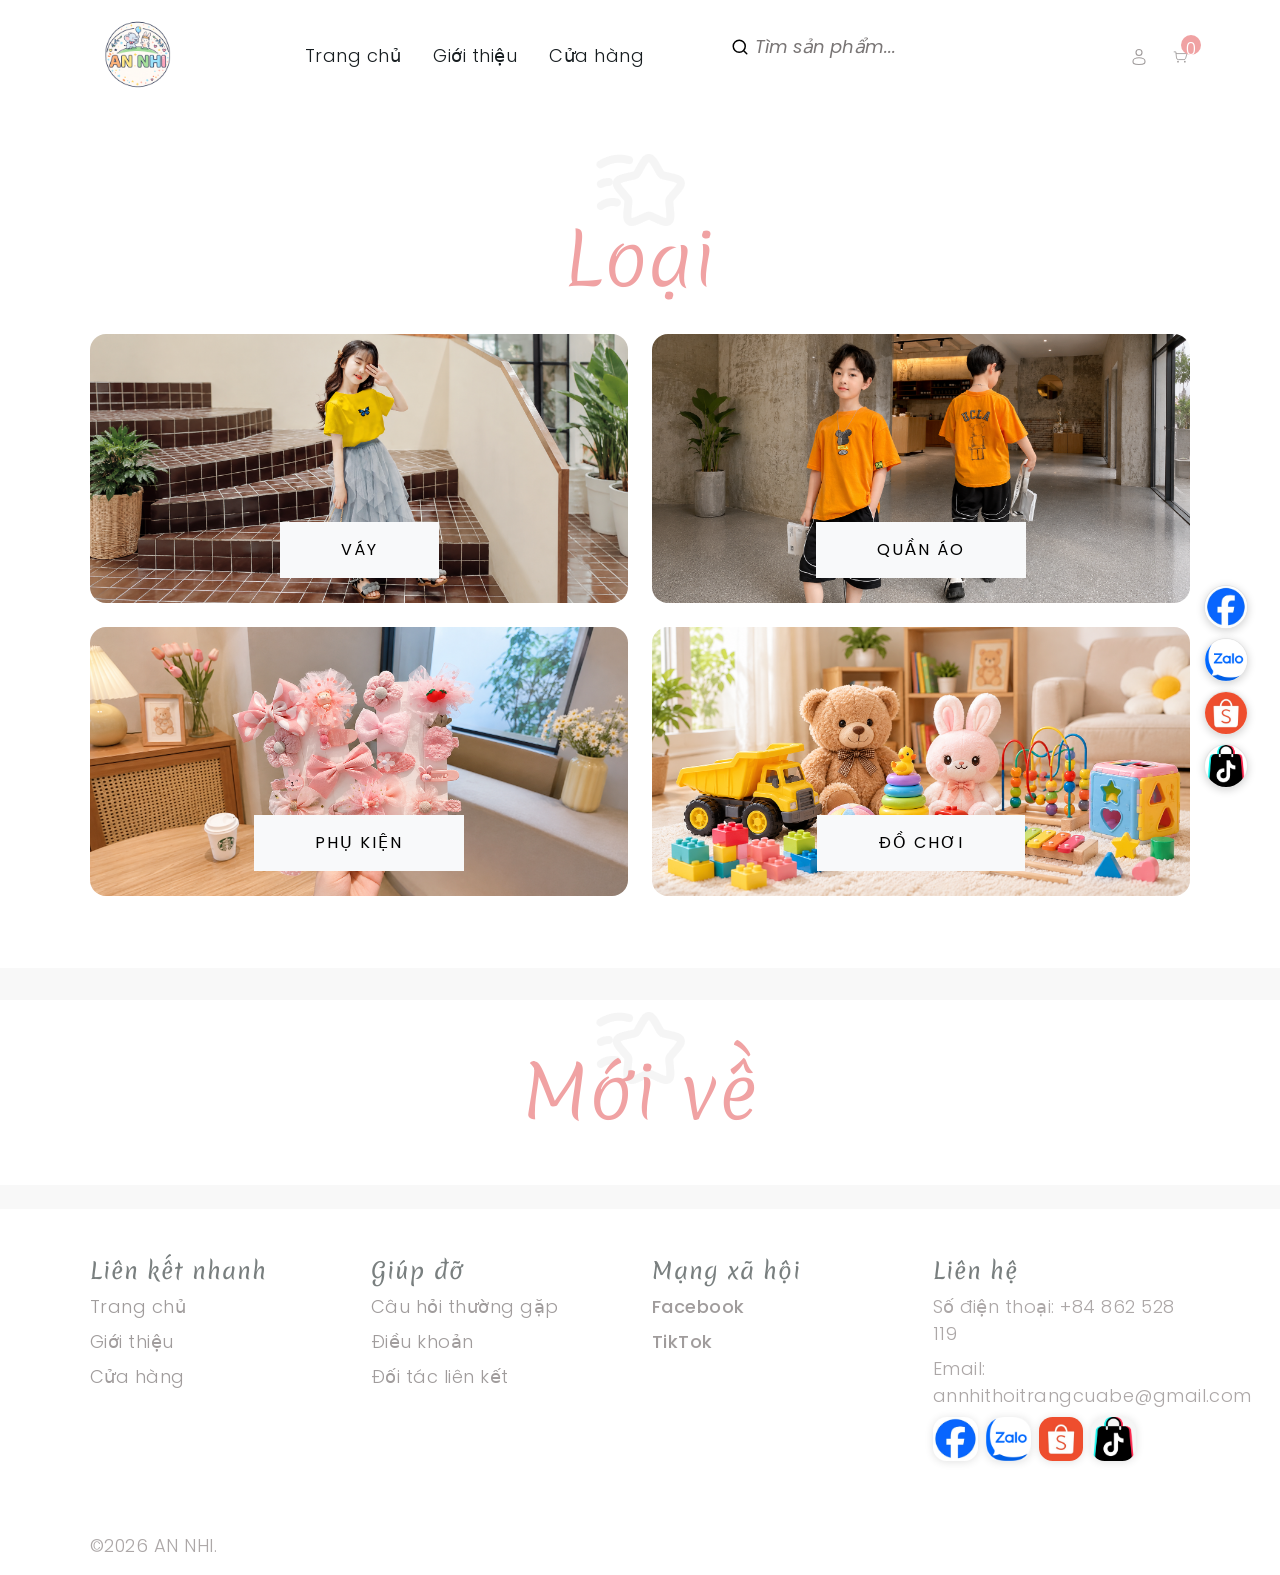
==== index.html @ ff6b6510 "Add files via upload" ====
<html class="js flexbox canvas canvastext webgl no-touch geolocation postmessage no-websqldatabase indexeddb hashchange history draganddrop websockets rgba hsla multiplebgs backgroundsize borderimage borderradius boxshadow textshadow opacity cssanimations csscolumns cssgradients cssreflections csstransforms csstransforms3d csstransitions fontface generatedcontent video audio localstorage sessionstorage webworkers no-applicationcache svg inlinesvg smil svgclippaths translated-ltr"><head>
    <title>An Nhi - Thời trang trẻ em</title>
    <link rel="icon" type="image/png" href="./images/logo.png">
    <link rel="shortcut icon" type="image/png" href="./images/logo.png">
    <meta charset="utf-8">
    <meta http-equiv="X-UA-Compatible" content="IE=edge">
    <meta name="viewport" content="width=device-width, initial-scale=1.0">
    <meta name="format-detection" content="telephone=no">
    <meta name="apple-mobile-web-app-capable" content="yes">
    <meta name="author" content="">
    <meta name="keywords" content="ecommerce, kids, store">
    <meta name="description" content="Bootstrap 5 Kids Store Ecommerce HTML CSS Template">
    <link rel="stylesheet" type="text/css" href="./styles/bootstrap.min.css">
    <link rel="stylesheet" type="text/css" href="./styles/vendor.css">
    <link rel="stylesheet" type="text/css" href="./styles/style.css?v=20260802-17">
    <link rel="stylesheet" href="./styles/swiper-bundle.min.css">
    <link rel="preconnect" href="https://fonts.googleapis.com">
    <link rel="preconnect" href="https://fonts.gstatic.com" crossorigin="">
    <link href="https://fonts.googleapis.com/css2?family=Poppins:wght@300;400;600;700&display=swap&subset=vietnamese" rel="stylesheet">
    <!-- script
    ================================================== -->
    <script src="./scripts/modernizr.js"></script>
    <script defer src="./scripts/google-sheets-config.js?v=20260802-21"></script>
    <script defer src="./scripts/store-data.js?v=20260802-21"></script>
  </head>
  <body data-bs-spy="scroll" data-bs-target="#navbar" data-bs-root-margin="0px 0px -40%" data-bs-smooth-scroll="true" tabindex="0">
    <svg xmlns="http://www.w3.org/2000/svg" style="display: none;">
      <symbol xmlns="http://www.w3.org/2000/svg" id="navbar-icon" viewBox="0 0 16 16">
        <path d="M14 10.5a.5.5 0 0 0-.5-.5h-3a.5.5 0 0 0 0 1h3a.5.5 0 0 0 .5-.5zm0-3a.5.5 0 0 0-.5-.5h-7a.5.5 0 0 0 0 1h7a.5.5 0 0 0 .5-.5zm0-3a.5.5 0 0 0-.5-.5h-11a.5.5 0 0 0 0 1h11a.5.5 0 0 0 .5-.5z" />
      </symbol>
      <symbol xmlns="http://www.w3.org/2000/svg" id="chevron-left" viewBox="0 0 16 16">
        <path fill-rule="evenodd" d="M11.354 1.646a.5.5 0 0 1 0 .708L5.707 8l5.647 5.646a.5.5 0 0 1-.708.708l-6-6a.5.5 0 0 1 0-.708l6-6a.5.5 0 0 1 .708 0z" />
      </symbol>
      <symbol xmlns="http://www.w3.org/2000/svg" id="chevron-right" viewBox="0 0 16 16">
        <path fill-rule="evenodd" d="M4.646 1.646a.5.5 0 0 1 .708 0l6 6a.5.5 0 0 1 0 .708l-6 6a.5.5 0 0 1-.708-.708L10.293 8 4.646 2.354a.5.5 0 0 1 0-.708z" />
      </symbol>
      <symbol xmlns="http://www.w3.org/2000/symbol" id="cart" viewBox="0 0 21 21">
        <g fill="none" fill-rule="evenodd">
          <path stroke="currentColor" stroke-linecap="round" stroke-linejoin="round" d="M5 6.5h12.5l-1.586 5.55a2 2 0 0 1-1.923 1.45h-6.7a2 2 0 0 1-1.989-1.78L4.5 4.5h-2" />
          <g fill="currentColor" transform="translate(2 4)">
            <circle cx="5" cy="12" r="1" />
            <circle cx="13" cy="12" r="1" />
          </g>
        </g>
      </symbol>
      <symbol xmlns="http://www.w3.org/2000/svg" id="quote" viewBox="0 0 167 130" fill="none">
        <g clip-path="url(#clip0_95_7)">
          <path d="M27 7.79997C31 2.59996 35 -0.200036 39 -0.60003C43.4 -1.40002 47 -0.600019 49.8 1.79997C53 3.79997 54.8 6.99997 55.2 11.4C55.6 15.8 53.8 20.6 49.8 25.8C43.4 34.2 38.8 42.8 36 51.6C33.6 60 32.4 67.8 32.4 75L30.6 63C41 63 49.4 66 55.8 72C62.2 77.6 65.4 85.4 65.4 95.4C65.4 105 62.4 113 56.4 119.4C50.4 125.4 42.6 128.4 33 128.4C22.6 128.4 14.4 125 8.4 118.2C2.8 111 0 100.8 0 87.6C0 79.2 0.6 70.6 1.8 61.8C3.4 52.6 6.2 43.4 10.2 34.2C14.6 25 20.2 16.2 27 7.79997ZM126.6 7.79997C130.6 2.59996 134.6 -0.200036 138.6 -0.60003C143 -1.40002 146.6 -0.600019 149.4 1.79997C152.6 3.79997 154.4 6.99997 154.8 11.4C155.2 15.8 153.4 20.6 149.4 25.8C143 34.2 138.4 42.8 135.6 51.6C133.2 60 132 67.8 132 75L130.2 63C140.6 63 149 66 155.4 72C161.8 77.6 165 85.4 165 95.4C165 105 162 113 156 119.4C150 125.4 142.2 128.4 132.6 128.4C122.2 128.4 114 125 108 118.2C102.4 111 99.6 100.8 99.6 87.6C99.6 79.2 100.2 70.6 101.4 61.8C103 52.6 105.8 43.4 109.8 34.2C114.2 25 119.8 16.2 126.6 7.79997Z" fill="#F7E4E4" />
        </g>
        <defs>
          <clippath id="clip0_95_7">
            <rect width="167" height="130" fill="white" />
          </clippath>
        </defs>
      </symbol>
      <symbol xmlns="http://www.w3.org/2000/svg" id="user" viewBox="0 0 24 24">
        <g fill="none" stroke="currentColor" stroke-width="1.5">
          <circle cx="12" cy="6" r="4" />
          <path d="M20 17.5c0 2.485 0 4.5-8 4.5s-8-2.015-8-4.5S7.582 13 12 13s8 2.015 8 4.5Z" />
        </g>
      </symbol>
      <symbol xmlns="http://www.w3.org/2000/svg" id="wishlist" viewBox="0 0 24 24">
        <path fill="currentColor" d="m8.962 18.91l.464-.588l-.464.589ZM12 5.5l-.54.52a.75.75 0 0 0 1.08 0L12 5.5Zm3.038 13.41l.465.59l-.465-.59Zm-5.612-.588C7.91 17.127 6.253 15.96 4.938 14.48C3.65 13.028 2.75 11.334 2.75 9.137h-1.5c0 2.666 1.11 4.7 2.567 6.339c1.43 1.61 3.254 2.9 4.68 4.024l.93-1.178ZM2.75 9.137c0-2.15 1.215-3.954 2.874-4.713c1.612-.737 3.778-.541 5.836 1.597l1.08-1.04C10.1 2.444 7.264 2.025 5 3.06C2.786 4.073 1.25 6.425 1.25 9.137h1.5ZM8.497 19.5c.513.404 1.063.834 1.62 1.16c.557.325 1.193.59 1.883.59v-1.5c-.31 0-.674-.12-1.126-.385c-.453-.264-.922-.628-1.448-1.043L8.497 19.5Zm7.006 0c1.426-1.125 3.25-2.413 4.68-4.024c1.457-1.64 2.567-3.673 2.567-6.339h-1.5c0 2.197-.9 3.891-2.188 5.343c-1.315 1.48-2.972 2.647-4.488 3.842l.929 1.178ZM22.75 9.137c0-2.712-1.535-5.064-3.75-6.077c-2.264-1.035-5.098-.616-7.54 1.92l1.08 1.04c2.058-2.137 4.224-2.333 5.836-1.596c1.659.759 2.874 2.562 2.874 4.713h1.5Zm-8.176 9.185c-.526.415-.995.779-1.448 1.043c-.452.264-.816.385-1.126.385v1.5c.69 0 1.326-.265 1.883-.59c.558-.326 1.107-.756 1.62-1.16l-.929-1.178Z" />
      </symbol>
      <symbol xmlns="http://www.w3.org/2000/svg" id="search" viewBox="0 0 24 24">
        <path fill="none" stroke="currentColor" stroke-linecap="round" stroke-linejoin="round" stroke-width="2" d="m21 21l-4.343-4.343m0 0A8 8 0 1 0 5.343 5.343a8 8 0 0 0 11.314 11.314Z" />
      </symbol>
      <symbol xmlns="http://www.w3.org/2000/svg" id="teddybear" viewBox="0 0 24 24">
        <path fill="currentColor" d="M15.75 19.13c-.83 0-1.5-.84-1.5-1.88c0-1.03.67-1.87 1.5-1.87s1.5.84 1.5 1.87c0 1.04-.67 1.88-1.5 1.88M12 11.25c-1.24 0-2.25-.84-2.25-1.87c0-1.04 1.01-1.88 2.25-1.88s2.25.84 2.25 1.88c0 1.03-1.01 1.87-2.25 1.87m-3.75 7.88c-.83 0-1.5-.84-1.5-1.88c0-1.03.67-1.87 1.5-1.87s1.5.84 1.5 1.87c0 1.04-.67 1.88-1.5 1.88M12 8.25c.41 0 .75.34.75.75s-.34.75-.75.75s-.75-.34-.75-.75s.34-.75.75-.75M18.75 12c-.32 0-.63.07-.91.2c-.48-.61-1.13-1.13-1.91-1.53c.57-.8.91-1.77.91-2.82v-.06c1.09-.23 1.91-1.2 1.91-2.37c0-1.33-1.09-2.42-2.42-2.42c-.69 0-1.33.29-1.75.75a4.813 4.813 0 0 0-5.16 0C9 3.29 8.36 3 7.67 3C6.34 3 5.25 4.09 5.25 5.42c0 1.16.82 2.13 1.9 2.37v.06c0 1.05.35 2.03.91 2.82c-.77.4-1.42.92-1.9 1.53A2.24 2.24 0 0 0 3 14.25c0 1.25 1 2.25 2.25 2.25h.06c-.04.24-.06.5-.06.75c0 2.07 1.34 3.75 3 3.75c1.01 0 1.9-.63 2.45-1.59c.42.06.85.09 1.3.09c.45 0 .88-.03 1.3-.09c.55.96 1.44 1.59 2.45 1.59c1.66 0 3-1.68 3-3.75c0-.25-.02-.51-.06-.75h.06c1.25 0 2.25-1 2.25-2.25S20 12 18.75 12" />
      </symbol>
    </svg>
    <div class="preloader" style="display: none;">
      <div class="loader">
        <div class="dot">
          <svg class="teddybear svg-white" width="40" height="40">
            <use xlink:href="#teddybear" />
          </svg>
        </div>
        <div class="dot">
          <svg class="teddybear svg-white" width="40" height="40">
            <use xlink:href="#teddybear" />
          </svg>
        </div>
        <div class="dot">
          <svg class="teddybear svg-white" width="40" height="40">
            <use xlink:href="#teddybear" />
          </svg>
        </div>
      </div>
    </div>
    <div class="offcanvas offcanvas-end" data-bs-scroll="true" tabindex="-1" id="offcanvasLogin" aria-labelledby="My Login">
      <div class="offcanvas-header">
        <button type="button" class="btn-close" data-bs-dismiss="offcanvas" aria-label="Đóng"></button>
      </div>
      <div class="offcanvas-body">
        <div class="login-detail">
          <div class="login-form p-0">
            <div class="col-lg-12 mx-auto">
              <form id="login-form">
                <input type="text" name="username" placeholder="Tên người dùng hoặc địa chỉ email *" class="mb-3 ps-3 text-input w-100">
                <input type="password" name="password" placeholder="Mật khẩu" class="ps-3 text-input w-100">
                <div class="checkbox d-flex justify-content-between mt-4">
                  <p class="checkbox-form">
                    <label>
                      <input name="rememberme" type="checkbox" id="remember-me" value="forever"><font dir="auto" style="vertical-align: inherit;"><font dir="auto" style="vertical-align: inherit;">Hãy nhớ đến tôi</font></font></label>
                  </p>
                  <p class="lost-password">
                    <a href="#"><font dir="auto" style="vertical-align: inherit;"><font dir="auto" style="vertical-align: inherit;">Bạn quên mật khẩu?</font></font></a>
                  </p>
                </div>
              </form>
            </div>
          </div>
          <div class="modal-footer mt-5 d-flex justify-content-center">
            <button type="button" class="btn btn-primary w-100 mb-2"><font dir="auto" style="vertical-align: inherit;"><font dir="auto" style="vertical-align: inherit;">Đăng nhập</font></font></button>
            <button type="button" class="btn btn-outline-gray w-100"><font dir="auto" style="vertical-align: inherit;"><font dir="auto" style="vertical-align: inherit;">Đăng ký</font></font></button>
          </div>
        </div>
      </div>
    </div>
    <div class="offcanvas offcanvas-end" data-bs-scroll="true" tabindex="-1" id="offcanvasCart" aria-labelledby="My Cart">
      <div class="offcanvas-header">
        <button type="button" class="btn-close" data-bs-dismiss="offcanvas" aria-label="Đóng"></button>
      </div>
      <div class="offcanvas-body">
        <div class="order-md-last">
          <h4 class="d-flex justify-content-between align-items-center mb-3 border-bottom pb-3">
            <span class="text-secondary"><font dir="auto" style="vertical-align: inherit;"><font dir="auto" style="vertical-align: inherit;">Giỏ hàng của bạn</font></font></span>
            <span class="badge bg-dark rounded-pill"><font dir="auto" style="vertical-align: inherit;"><font dir="auto" style="vertical-align: inherit;">3</font></font></span>
          </h4>
          <ul class="list-group mb-3">
            <li class="list-group-item border-0 d-flex justify-content-between lh-sm">
              <div>
                <h6 class="my-0"><font dir="auto" style="vertical-align: inherit;"><font dir="auto" style="vertical-align: inherit;">Chi tiêu cho bông</font></font></h6>
                <small class="text-body-secondary"><font dir="auto" style="vertical-align: inherit;"><font dir="auto" style="vertical-align: inherit;">Mô tả ngắn gọn</font></font></small>
              </div>
              <span class="text-body-secondary"><font dir="auto" style="vertical-align: inherit;"><font dir="auto" style="vertical-align: inherit;">320 đô la</font></font></span>
            </li>
            <li class="list-group-item border-0 d-flex justify-content-between lh-sm">
              <div>
                <h6 class="my-0"><font dir="auto" style="vertical-align: inherit;"><font dir="auto" style="vertical-align: inherit;">Mẫu len</font></font></h6>
                <small class="text-body-secondary"><font dir="auto" style="vertical-align: inherit;"><font dir="auto" style="vertical-align: inherit;">Mô tả ngắn gọn</font></font></small>
              </div>
              <span class="text-body-secondary"><font dir="auto" style="vertical-align: inherit;"><font dir="auto" style="vertical-align: inherit;">320 đô la</font></font></span>
            </li>
            <li class="list-group-item border-0 d-flex justify-content-between lh-sm">
              <div>
                <h6 class="my-0"><font dir="auto" style="vertical-align: inherit;"><font dir="auto" style="vertical-align: inherit;">Chú thỏ giản dị</font></font></h6>
                <small class="text-body-secondary"><font dir="auto" style="vertical-align: inherit;"><font dir="auto" style="vertical-align: inherit;">Mô tả ngắn gọn</font></font></small>
              </div>
              <span class="text-body-secondary"><font dir="auto" style="vertical-align: inherit;"><font dir="auto" style="vertical-align: inherit;">320 đô la</font></font></span>
            </li>
            <li class="list-group-item border-0 d-flex justify-content-between">
              <span><font dir="auto" style="vertical-align: inherit;"><font dir="auto" style="vertical-align: inherit;">Tổng cộng (USD)</font></font></span>
              <strong><font dir="auto" style="vertical-align: inherit;"><font dir="auto" style="vertical-align: inherit;">960 đô la</font></font></strong>
            </li>
          </ul>
          <button class="w-100 btn btn-primary btn-lg" type="submit"><font dir="auto" style="vertical-align: inherit;"><font dir="auto" style="vertical-align: inherit;">Tiếp tục thanh toán</font></font></button>
        </div>
      </div>
    </div>
    <header id="header" class="site-header bg-light py-3">
      <nav class="navbar navbar-expand-lg" aria-label="Thanh điều hướng Offcanvas lớn">
        <div class="container-lg">
          <a class="navbar-brand me-5" href="./index.html">
            <img src="./images/logo.png" alt="thương hiệu">
          </a>
          <button class="navbar-toggler" type="button" data-bs-toggle="offcanvas" data-bs-target="#offcanvasNavbar2" aria-controls="offcanvasNavbar2" aria-label="Chuyển đổi điều hướng">
            <svg class="navbar-icon" width="35" height="35">
              <use xlink:href="#navbar-icon" />
            </svg>
          </button>
          <div class="offcanvas offcanvas-end text-bg-dark" tabindex="-1" id="offcanvasNavbar2" aria-labelledby="offcanvasNavbar2Label">
            <div class="offcanvas-header justify-content-center">
              <button type="button" class="btn-close btn-close-dark" data-bs-dismiss="offcanvas" aria-label="Đóng"></button>
            </div>
            <div class="offcanvas-body align-items-center">
              <ul class="navbar-nav ms-5 flex-grow-1 pe-3">
                <li class="nav-item ms-3">
                  <a class="nav-link text-dark active" aria-current="page" href="./index.html"><font dir="auto" style="vertical-align: inherit;"><font dir="auto" style="vertical-align: inherit;">Trang chủ</font></font></a>
                </li>
                <li class="nav-item ms-3">
                  <a class="nav-link text-dark" href="./pages/about.html"><font dir="auto" style="vertical-align: inherit;"><font dir="auto" style="vertical-align: inherit;">Về</font></font></a>
                </li>
                <li class="nav-item ms-3 dropdown">
                  <a class="nav-link text-dark dropdown-toggle" href="#" role="button" data-bs-toggle="dropdown" aria-expanded="false"><font dir="auto" style="vertical-align: inherit;"><font dir="auto" style="vertical-align: inherit;">Cửa hàng</font></font></a>
                  <ul class="dropdown-menu">
                    <li>
                      <a href="./pages/shop-with-sidebar.html" class="dropdown-item item-anchor"><font dir="auto" style="vertical-align: inherit;"><font dir="auto" style="vertical-align: inherit;">Mua sắm với thanh bên</font></font><span class="badge bg-primary fs-6"><font dir="auto" style="vertical-align: inherit;"><font dir="auto" style="vertical-align: inherit;">CHUYÊN NGHIỆP</font></font></span></a>
                    </li>
                    <li>
                      <a href="./pages/shop-three-column.html" class="dropdown-item item-anchor"><font dir="auto" style="vertical-align: inherit;"><font dir="auto" style="vertical-align: inherit;">Cửa hàng Ba Cột</font></font><span class="badge bg-primary fs-6"><font dir="auto" style="vertical-align: inherit;"><font dir="auto" style="vertical-align: inherit;">CHUYÊN NGHIỆP</font></font></span></a>
                    </li>
                  </ul>
                </li>
                <li class="nav-item ms-3 dropdown">
                  <a class="nav-link text-dark dropdown-toggle" href="#" role="button" data-bs-toggle="dropdown" aria-expanded="false"><font dir="auto" style="vertical-align: inherit;"><font dir="auto" style="vertical-align: inherit;">Trang</font></font></a>
                  <ul class="dropdown-menu">
                    <li>
                      <a href="#" class="dropdown-item item-anchor"><font dir="auto" style="vertical-align: inherit;"><font dir="auto" style="vertical-align: inherit;">Thanh toán</font></font><span class="badge bg-primary fs-6"><font dir="auto" style="vertical-align: inherit;"><font dir="auto" style="vertical-align: inherit;">CHUYÊN NGHIỆP</font></font></span></a>
                    </li>                    
                    <li>
                      <a href="./pages/faqs.html" class="dropdown-item item-anchor"><font dir="auto" style="vertical-align: inherit;"><font dir="auto" style="vertical-align: inherit;">Câu hỏi thường gặp</font></font><span class="badge bg-primary fs-6"><font dir="auto" style="vertical-align: inherit;"><font dir="auto" style="vertical-align: inherit;">CHUYÊN NGHIỆP</font></font></span></a>
                    </li>                    
                    <li>
                      <a href="./pages/single-product.html" class="dropdown-item item-anchor"><font dir="auto" style="vertical-align: inherit;"><font dir="auto" style="vertical-align: inherit;">Chi tiết sản phẩm</font></font><span class="badge bg-primary fs-6"><font dir="auto" style="vertical-align: inherit;"><font dir="auto" style="vertical-align: inherit;">CHUYÊN NGHIỆP</font></font></span></a>
                    </li>
                    <li>
                      <a href="#" class="dropdown-item item-anchor"><font dir="auto" style="vertical-align: inherit;"><font dir="auto" style="vertical-align: inherit;">Bài đăng đơn</font></font><span class="badge bg-primary fs-6"><font dir="auto" style="vertical-align: inherit;"><font dir="auto" style="vertical-align: inherit;">CHUYÊN NGHIỆP</font></font></span></a>
                    </li>
                  </ul>
                </li>
                <li class="nav-item ms-3 dropdown">
                  <a class="nav-link text-dark dropdown-toggle" href="#" role="button" data-bs-toggle="dropdown" aria-expanded="false"><font dir="auto" style="vertical-align: inherit;"><font dir="auto" style="vertical-align: inherit;">Blog</font></font></a>
                  <ul class="dropdown-menu">
                    <li>
                      <a href="#" class="dropdown-item item-anchor"><font dir="auto" style="vertical-align: inherit;"><font dir="auto" style="vertical-align: inherit;">Blog ba cột</font></font><span class="badge bg-primary fs-6"><font dir="auto" style="vertical-align: inherit;"><font dir="auto" style="vertical-align: inherit;">CHUYÊN NGHIỆP</font></font></span></a>
                    </li>
                    <li>
                      <a href="#" class="dropdown-item item-anchor"><font dir="auto" style="vertical-align: inherit;"><font dir="auto" style="vertical-align: inherit;">Blog có thanh bên</font></font><span class="badge bg-primary fs-6"><font dir="auto" style="vertical-align: inherit;"><font dir="auto" style="vertical-align: inherit;">CHUYÊN NGHIỆP</font></font></span></a>
                    </li>
                  </ul>
                </li>
              </ul>
              <div class="navbar-users">
                <ul class="user-items list-unstyled d-none d-lg-flex justify-content-end align-items-center order-3 flex-grow-1 gap-4 m-0">
                  <li>
                    <svg class="search" width="18" height="18">
                      <use xlink:href="#search" />
                    </svg>
                    <input type="text" placeholder="Tìm kiếm tại đây..." class="outline-none border-0 bg-transparent fst-italic">
                  </li>
                  <li>
                    <a href="#" data-bs-toggle="offcanvas" data-bs-target="#offcanvasLogin" aria-controls="offcanvasLogin">
                      <svg class="user" width="18" height="18">
                        <use xlink:href="#user" />
                      </svg>
                    </a>
                  </li>
                  <li>
                    <a href="#" data-bs-toggle="offcanvas" data-bs-target="#offcanvasLogin" aria-controls="offcanvasLogin">
                      <svg class="wishlist" width="18" height="18">
                        <use xlink:href="#wishlist" />
                      </svg>
                    </a>
                  </li>
                  <li class="position-relative">
                    <a href="./pages/cart.html" data-bs-toggle="offcanvas" data-bs-target="#offcanvasCart" aria-controls="offcanvasCart">
                      <svg class="cart" width="18" height="18">
                        <use xlink:href="#cart" />
                      </svg>
                      <span class="bg-primary text-light rounded-pill position-absolute text-center"><font dir="auto" style="vertical-align: inherit;"><font dir="auto" style="vertical-align: inherit;">0</font></font></span>
                    </a>
                  </li>
                </ul>
              </div>
            </div>
          </div>
        </div>
      </nav>
    </header>
    <section id="intro" class="bg-linear">
      <div class="container-lg">
        <div class="swiper main-swiper pt-5 swiper-fade swiper-initialized swiper-horizontal swiper-watch-progress swiper-backface-hidden">
          <div class="swiper-wrapper" id="swiper-wrapper-bb228ef1ef7110e9c" aria-live="polite">
            <div class="swiper-slide swiper-slide-visible swiper-slide-fully-visible swiper-slide-active" role="group" aria-label="1/3" style="width: 920px; opacity: 1; transform: translate3d(0px, 0px, 0px);">
              <div class="banner-item d-flex text-center align-items-center">
                <div class="row">
                  <div class="col-lg-7">
                    <div class="image-holder mb-lg-0 mb-md-2">
                      <img src="[data-uri]" alt="sản phẩm" class="img-fluid rounded-4 banner-image">
                    </div>
                  </div>
                  <div class="col-lg-5 col-md-11 col-sm-10 mx-auto">
                    <div class="banner-content w-100 h-100 position-relative bg-light border rounded-4 mx-auto d-flex align-items-center">
                      <div class="col-lg-9 col-md-6 col-sm-8 text-center mx-auto py-lg-6">
                        <h1 class="display-2"><font dir="auto" style="vertical-align: inherit;"><font dir="auto" style="vertical-align: inherit;">Giảm giá</font></font><span class="display-4 text-secondary d-block"><font dir="auto" style="vertical-align: inherit;"><font dir="auto" style="vertical-align: inherit;">Về đồ chơi nhồi bông</font></font></span>
                        </h1>
                        <p><font dir="auto" style="vertical-align: inherit;"><font dir="auto" style="vertical-align: inherit;">Bạn đang tìm kiếm một món đồ chơi mềm mại mang lại niềm vui và sự thoải mái cho cả trẻ em và người lớn? Không cần tìm đâu xa, bộ sưu tập đồ chơi của chúng tôi rất tuyệt vời.</font></font></p>
                        <div class="btn-center mt-4">
                          <a href="./pages/shop-with-sidebar.html" class="btn btn-primary btn-md text-uppercase rounded-0"><font dir="auto" style="vertical-align: inherit;"><font dir="auto" style="vertical-align: inherit;">Mua ngay</font></font></a>
                        </div>
                      </div>
                      <div class="bg-pattern-overlay position-absolute">
                        <img src="./images/pattern-overlay1.png" alt="mẫu" class="img-fluid pattern-overlay">
                      </div>
                    </div>
                  </div>
                </div>
              </div>
            </div>
            <div class="swiper-slide swiper-slide-next" role="group" aria-label="2/3" style="width: 920px; opacity: 0; transform: translate3d(-920px, 0px, 0px);">
              <div class="banner-item d-flex text-center align-items-center">
                <div class="row">
                  <div class="col-lg-7">
                    <div class="image-holder mb-lg-0 mb-md-2">
                      <img src="[data-uri]" alt="sản phẩm" class="img-fluid rounded-4">
                    </div>
                  </div>
                  <div class="col-lg-5 col-md-11 col-sm-10 mx-auto">
                    <div class="banner-content w-100 h-100 position-relative bg-light border rounded-4 mx-auto d-flex align-items-center">
                      <div class="col-lg-9 col-md-6 col-sm-8 text-center mx-auto py-lg-6">
                        <h1 class="display-2"><font dir="auto" style="vertical-align: inherit;"><font dir="auto" style="vertical-align: inherit;">Búp bê</font></font><span class="display-4 text-secondary d-block"><font dir="auto" style="vertical-align: inherit;"><font dir="auto" style="vertical-align: inherit;">Cửa hàng trực tuyến</font></font></span>
                        </h1>
                        <p><font dir="auto" style="vertical-align: inherit;"><font dir="auto" style="vertical-align: inherit;">Bạn đang tìm kiếm một món đồ chơi mềm mại mang lại niềm vui và sự thoải mái cho cả trẻ em và người lớn? Không cần tìm đâu xa, bộ sưu tập đồ chơi của chúng tôi rất tuyệt vời.</font></font></p>
                        <div class="btn-center mt-4">
                          <a href="./pages/shop-with-sidebar.html" class="btn btn-primary btn-md text-uppercase rounded-0"><font dir="auto" style="vertical-align: inherit;"><font dir="auto" style="vertical-align: inherit;">Mua ngay</font></font></a>
                        </div>
                      </div>
                      <div class="bg-pattern-overlay position-absolute">
                        <img src="./images/pattern-overlay1.png" alt="mẫu" class="img-fluid">
                      </div>
                    </div>
                  </div>
                </div>
              </div>
            </div>
            <div class="swiper-slide" role="group" aria-label="3/3" style="width: 920px; opacity: 0; transform: translate3d(-1840px, 0px, 0px);">
              <div class="banner-item d-flex text-center align-items-center">
                <div class="row">
                  <div class="col-lg-7">
                    <div class="image-holder mb-lg-0 mb-md-2">
                      <img src="[data-uri]" alt="sản phẩm" class="img-fluid rounded-4">
                    </div>
                  </div>
                  <div class="col-lg-5 col-md-11 col-sm-10 mx-auto">
                    <div class="banner-content w-100 h-100 position-relative bg-light border rounded-4 mx-auto d-flex align-items-center">
                      <div class="col-lg-9 col-md-6 col-sm-8 text-center mx-auto py-lg-6">
                        <h1 class="display-2"><font dir="auto" style="vertical-align: inherit;"><font dir="auto" style="vertical-align: inherit;">Dễ thương</font></font><span class="display-4 text-secondary d-block"><font dir="auto" style="vertical-align: inherit;"><font dir="auto" style="vertical-align: inherit;">Đồ chơi nhồi bông</font></font></span>
                        </h1>
                        <p><font dir="auto" style="vertical-align: inherit;"><font dir="auto" style="vertical-align: inherit;">Lorem ipsum dolor sit amet, consectetur adipisicing elit. Tạm thời, sed, quidem explicabo ea velit đẩy lùi saepe obcaecati quo magni rerum.</font></font></p>
                        <div class="btn-center mt-4">
                          <a href="./pages/shop-with-sidebar.html" class="btn btn-primary btn-md text-uppercase rounded-0"><font dir="auto" style="vertical-align: inherit;"><font dir="auto" style="vertical-align: inherit;">Mua ngay</font></font></a>
                        </div>
                      </div>
                      <div class="bg-pattern-overlay position-absolute">
                        <img src="./images/pattern-overlay1.png" alt="mẫu" class="img-fluid">
                      </div>
                    </div>
                  </div>
                </div>
              </div>
            </div>
          </div>
          <div class="swiper-arrow-wrap position-absolute d-flex align-items-center">
            <div class="swiper-arrow swiper-arrow-prev position-absolute bg-gray-1 p-3 swiper-button-disabled" tabindex="-1" role="button" aria-label="Trang trước" aria-disabled="true">
              <svg class="chevron-left" width="25" height="25">
                <use xlink:href="#chevron-left" />
              </svg>
            </div>
            <div class="swiper-arrow swiper-arrow-next position-absolute bg-gray-1 p-3" tabindex="0" role="button" aria-label="Trang chiếu tiếp theo">
              <svg class="chevron-right" width="25" height="25">
                <use xlink:href="#chevron-right" />
              </svg>
            </div>
          </div>
        <span class="swiper-notification" aria-live="assertive" aria-atomic="true"></span></div>
      </div>
    </section>  
    <section id="category" class="py-4 position-relative bg-light">
      <div class="cloud-overlay position-absolute overflow-x-hidden w-100">
        <img src="[data-uri]" alt="lớp phủ biểu tượng">
      </div>
      <div class="container-lg">
        <div class="row justify-content-center">
          <div class="display-header text-center position-relative">
            <h2 class="display-2"><font dir="auto" style="vertical-align: inherit;"><font dir="auto" style="vertical-align: inherit;">Loại</font></font></h2>
            <div class="icon-overlay position-absolute">
              <img src="./images/star-icon-overlay.png" alt="lớp phủ biểu tượng">
            </div>
          </div>
        </div>
        <div class="row">
          <div class="col-lg-6 col-md-6 mb-4">
            <div class="image-holder position-relative">
              <img src="./images/vay.png" alt="đầm" class="img-fluid rounded-4">
              <div class="btn-wrap position-absolute d-flex align-items-center justify-content-center">
                <a href="./pages/shop-with-sidebar.html" class="btn btn-md btn-light text-uppercase rounded-0"><font dir="auto" style="vertical-align: inherit;"><font dir="auto" style="vertical-align: inherit;">Váy</font></font></a>
              </div>
            </div>
          </div>
          <div class="col-lg-6 col-md-6 mb-4">
            <div class="image-holder position-relative">
              <img src="./images/quanao.png" alt="mũ" class="img-fluid rounded-4">
              <div class="btn-wrap position-absolute d-flex align-items-center justify-content-center">
                <a href="./pages/shop-with-sidebar.html" class="btn btn-md btn-light text-uppercase rounded-0"><font dir="auto" style="vertical-align: inherit;"><font dir="auto" style="vertical-align: inherit;">Quần Áo</font></font></a>
              </div>
            </div>
          </div>
          <div class="col-lg-6 col-md-6 mb-4">
            <div class="image-holder position-relative">
              <img src="./images/phukien.png" alt="đồ chơi" class="img-fluid rounded-4">
              <div class="btn-wrap position-absolute d-flex align-items-center justify-content-center">
                <a href="./pages/shop-with-sidebar.html" class="btn btn-md btn-light text-uppercase rounded-0"><font dir="auto" style="vertical-align: inherit;"><font dir="auto" style="vertical-align: inherit;">Phụ Kiện</font></font></a>
              </div>
            </div>
          </div>
          <div class="col-lg-6 col-md-6 mb-4">
            <div class="image-holder position-relative">
              <img src="./images/dochoi.png" alt="đồ chơi" class="img-fluid rounded-4">
              <div class="btn-wrap position-absolute d-flex align-items-center justify-content-center">
                <a href="./pages/shop-with-sidebar.html" class="btn btn-md btn-light text-uppercase rounded-0"><font dir="auto" style="vertical-align: inherit;"><font dir="auto" style="vertical-align: inherit;">Đồ Chơi</font></font></a>
              </div>
            </div>
          </div>
        </div>
      </div>
    </section>
    <div id="scroll-top-btn" class="bg-light rounded-pill text-primary position-fixed show">
      <svg class="teddybear" width="50" height="50">
        <use xlink:href="#teddybear" />
      </svg>
    </div>
    <section id="featured-product" class="py-lg-6 bg-light position-relative">
      <div class="container-lg">
        <div class="display-header text-center position-relative">
          <div class="icon-overlay">
            <img src="./images/star-icon-overlay.png" alt="lớp phủ biểu tượng">
          </div>
          <h2 class="display-2 mt-0"><font dir="auto" style="vertical-align: inherit;"><font dir="auto" style="vertical-align: inherit;">Sản phẩm nổi bật</font></font></h2>
        </div>
        <div class="swiper product-swiper swiper-initialized swiper-horizontal swiper-backface-hidden">
          <div class="swiper-wrapper" id="swiper-wrapper-279334533772258d" aria-live="polite">
            <div class="swiper-slide swiper-slide-active" role="group" aria-label="1/5" style="width: 293.333px; margin-right: 20px;">
              <div class="product-item">
                <div class="image-holder text-center p-3 mb-4 border rounded-4">
                  <img src="[data-uri]" alt="đồ chơi" class="img-fluid">
                </div>
                <div class="product-info ps-2">
                  <h3 class="m-0">
                    <a href="./pages/single-product.html" class="text-secondary"><font dir="auto" style="vertical-align: inherit;"><font dir="auto" style="vertical-align: inherit;">Chi tiêu cho bông</font></font></a>
                  </h3>
                  <div class="product-price text-primary"><font dir="auto" style="vertical-align: inherit;"><font dir="auto" style="vertical-align: inherit;">320,00 đô la</font></font></div>                    
                  <a href="./pages/cart.html" class="btn btn-outline-gray text-capitalize rounded-pill mt-4 btn-sm" data-bs-toggle="offcanvas" data-bs-target="#offcanvasCart" aria-controls="offcanvasCart"><font dir="auto" style="vertical-align: inherit;"><font dir="auto" style="vertical-align: inherit;">Thêm vào giỏ hàng 
                    </font></font><svg class="cart" width="18" height="18">
                      <use xlink:href="#cart" />
                    </svg>
                  </a>
                </div>
              </div>
            </div>
            <div class="swiper-slide swiper-slide-next" role="group" aria-label="2/5" style="width: 293.333px; margin-right: 20px;">
              <div class="product-item">
                <div class="image-holder text-center p-3 mb-4 border rounded-4">
                  <img src="[data-uri]" alt="đồ chơi" class="img-fluid">
                </div>
                <div class="product-info ps-2">
                  <h3 class="m-0">
                    <a href="./pages/single-product.html" class="text-secondary"><font dir="auto" style="vertical-align: inherit;"><font dir="auto" style="vertical-align: inherit;">Mẫu len</font></font></a>
                  </h3>
                  <div class="product-price text-primary"><font dir="auto" style="vertical-align: inherit;"><font dir="auto" style="vertical-align: inherit;">320,00 đô la</font></font></div>
                  <a href="./pages/cart.html" class="btn btn-outline-gray text-capitalize rounded-pill mt-4 btn-sm" data-bs-toggle="offcanvas" data-bs-target="#offcanvasCart" aria-controls="offcanvasCart"><font dir="auto" style="vertical-align: inherit;"><font dir="auto" style="vertical-align: inherit;">Thêm vào giỏ hàng 
                    </font></font><svg class="cart" width="18" height="18">
                      <use xlink:href="#cart" />
                    </svg>
                  </a>
                </div>
              </div>
            </div>
            <div class="swiper-slide" role="group" aria-label="3/5" style="width: 293.333px; margin-right: 20px;">
              <div class="product-item">
                <div class="image-holder text-center p-3 mb-4 border rounded-4">
                  <img src="[data-uri]" alt="đồ chơi" class="img-fluid">
                </div>
                <div class="product-info ps-2">
                  <h3 class="m-0">
                    <a href="./pages/single-product.html" class="text-secondary"><font dir="auto" style="vertical-align: inherit;"><font dir="auto" style="vertical-align: inherit;">Chú thỏ giản dị</font></font></a>
                  </h3>
                  <div class="product-price text-primary"><font dir="auto" style="vertical-align: inherit;"><font dir="auto" style="vertical-align: inherit;">320,00 đô la</font></font></div>
                  <a href="./pages/cart.html" class="btn btn-outline-gray text-capitalize rounded-pill mt-4 btn-sm" data-bs-toggle="offcanvas" data-bs-target="#offcanvasCart" aria-controls="offcanvasCart"><font dir="auto" style="vertical-align: inherit;"><font dir="auto" style="vertical-align: inherit;">Thêm vào giỏ hàng 
                    </font></font><svg class="cart" width="18" height="18">
                      <use xlink:href="#cart" />
                    </svg>
                  </a>
                </div>
              </div>
            </div>
            <div class="swiper-slide" role="group" aria-label="4/5" style="width: 293.333px; margin-right: 20px;">
              <div class="product-item">
                <div class="image-holder text-center p-3 mb-4 border rounded-4">
                  <img src="[data-uri]" alt="đồ chơi" class="img-fluid">
                </div>
                <div class="product-info ps-2">
                  <h3 class="m-0">
                    <a href="./pages/single-product.html" class="text-secondary"><font dir="auto" style="vertical-align: inherit;"><font dir="auto" style="vertical-align: inherit;">Uffy Unicorn</font></font></a>
                  </h3>
                  <div class="product-price text-primary"><font dir="auto" style="vertical-align: inherit;"><font dir="auto" style="vertical-align: inherit;">320,00 đô la</font></font></div>
                  <a href="./pages/cart.html" class="btn btn-outline-gray text-capitalize rounded-pill mt-4 btn-sm" data-bs-toggle="offcanvas" data-bs-target="#offcanvasCart" aria-controls="offcanvasCart"><font dir="auto" style="vertical-align: inherit;"><font dir="auto" style="vertical-align: inherit;">Thêm vào giỏ hàng 
                    </font></font><svg class="cart" width="18" height="18">
                      <use xlink:href="#cart" />
                    </svg>
                  </a>
                </div>
              </div>
            </div>
            <div class="swiper-slide" role="group" aria-label="5/5" style="width: 293.333px; margin-right: 20px;">
              <div class="product-item">
                <div class="image-holder text-center p-3 mb-4 border rounded-4">
                  <img src="[data-uri]" alt="đồ chơi" class="img-fluid">
                </div>
                <div class="product-info ps-2">
                  <h3 class="m-0">
                    <a href="./pages/single-product.html" class="text-secondary"><font dir="auto" style="vertical-align: inherit;"><font dir="auto" style="vertical-align: inherit;">Chi tiêu cho bông</font></font></a>
                  </h3>
                  <div class="product-price text-primary"><font dir="auto" style="vertical-align: inherit;"><font dir="auto" style="vertical-align: inherit;">320,00 đô la</font></font></div>
                  <a href="./pages/cart.html" class="btn btn-outline-gray text-capitalize rounded-pill mt-4 btn-sm" data-bs-toggle="offcanvas" data-bs-target="#offcanvasCart" aria-controls="offcanvasCart"><font dir="auto" style="vertical-align: inherit;"><font dir="auto" style="vertical-align: inherit;">Thêm vào giỏ hàng 
                    </font></font><svg class="cart" width="18" height="18">
                      <use xlink:href="#cart" />
                    </svg>
                  </a>
                </div>
              </div>
            </div>
          </div>
        <span class="swiper-notification" aria-live="assertive" aria-atomic="true"></span></div>
        <div class="arrow-wrap">
          <div class="swiper-arrow chevron-arrow-left position-absolute d-flex align-items-center border bg-light rounded-pill justify-content-center p-3 swiper-button-disabled" tabindex="-1" role="button" aria-label="Trang trước" aria-disabled="true">
            <svg class="chevron-left" width="25" height="25">
              <use xlink:href="#chevron-left" />
            </svg>
          </div>
          <div class="swiper-arrow chevron-arrow-right position-absolute d-flex align-items-center border bg-light rounded-pill justify-content-center p-3" tabindex="0" role="button" aria-label="Trang chiếu tiếp theo">
            <svg class="chevron-right" width="25" height="25">
              <use xlink:href="#chevron-right" />
            </svg>
          </div>
        </div>
      </div>
    </section>
    <section id="new-arrival" class="py-4 bg-light position-relative">
      <div class="cloud-overlay position-absolute overflow-x-hidden w-100">
        <img src="[data-uri]" alt="lớp phủ biểu tượng">
      </div>
      <div class="container-lg">
        <div class="display-header text-center position-relative">
          <h2 class="display-2"><font dir="auto" style="vertical-align: inherit;"><font dir="auto" style="vertical-align: inherit;">Mới về</font></font></h2>
          <div class="icon-overlay position-absolute">
            <img src="./images/star-icon-overlay.png" alt="lớp phủ biểu tượng">
          </div>
        </div>
        <div class="swiper product-swiper swiper-initialized swiper-horizontal swiper-backface-hidden">
          <div class="swiper-wrapper" id="swiper-wrapper-e51f53931bb544e8" aria-live="polite">
            <div class="swiper-slide swiper-slide-active" role="group" aria-label="1/5" style="width: 293.333px; margin-right: 20px;">
              <div class="product-item">
                <div class="image-holder text-center p-3 mb-4 border rounded-4">
                  <img src="[data-uri]" alt="đồ chơi" class="img-fluid">
                </div>
                <div class="product-info ps-2">
                  <h3 class="m-0">
                    <a href="./pages/single-product.html" class="text-secondary"><font dir="auto" style="vertical-align: inherit;"><font dir="auto" style="vertical-align: inherit;">Áo khoác ngoài bằng len</font></font></a>
                  </h3>
                  <div class="product-price text-primary"><font dir="auto" style="vertical-align: inherit;"><font dir="auto" style="vertical-align: inherit;">320,00 đô la</font></font></div>
                  <a href="./pages/cart.html" class="btn btn-outline-gray text-capitalize rounded-pill mt-4 btn-sm" data-bs-toggle="offcanvas" data-bs-target="#offcanvasCart" aria-controls="offcanvasCart"><font dir="auto" style="vertical-align: inherit;"><font dir="auto" style="vertical-align: inherit;">Thêm vào giỏ hàng</font></font><svg class="cart" width="18" height="18">
                      <use xlink:href="#cart" />
                    </svg>
                  </a>
                </div>
              </div>
            </div>
            <div class="swiper-slide swiper-slide-next" role="group" aria-label="2/5" style="width: 293.333px; margin-right: 20px;">
              <div class="product-item">
                <div class="image-holder text-center p-3 mb-4 border rounded-4">
                  <img src="[data-uri]" alt="đồ chơi" class="img-fluid">
                </div>
                <div class="product-info ps-2">
                  <h3 class="m-0">
                    <a href="./pages/single-product.html" class="text-secondary"><font dir="auto" style="vertical-align: inherit;"><font dir="auto" style="vertical-align: inherit;">Áo nỉ</font></font></a>
                  </h3>
                  <div class="product-price text-primary"><font dir="auto" style="vertical-align: inherit;"><font dir="auto" style="vertical-align: inherit;">320,00 đô la</font></font></div>
                  <a href="./pages/cart.html" class="btn btn-outline-gray text-capitalize rounded-pill mt-4 btn-sm" data-bs-toggle="offcanvas" data-bs-target="#offcanvasCart" aria-controls="offcanvasCart"><font dir="auto" style="vertical-align: inherit;"><font dir="auto" style="vertical-align: inherit;">Thêm vào giỏ hàng</font></font><svg class="cart" width="18" height="18">
                      <use xlink:href="#cart" />
                    </svg>
                  </a>
                </div>
              </div>
            </div>
            <div class="swiper-slide" role="group" aria-label="3/5" style="width: 293.333px; margin-right: 20px;">
              <div class="product-item">
                <div class="image-holder text-center p-3 mb-4 border rounded-4">
                  <img src="[data-uri]" alt="đồ chơi" class="img-fluid">
                </div>
                <div class="product-info ps-2">
                  <h3 class="m-0">
                    <a href="./pages/single-product.html" class="text-secondary"><font dir="auto" style="vertical-align: inherit;"><font dir="auto" style="vertical-align: inherit;">Chú thỏ giản dị</font></font></a>
                  </h3>
                  <div class="product-price text-primary"><font dir="auto" style="vertical-align: inherit;"><font dir="auto" style="vertical-align: inherit;">320,00 đô la</font></font></div>
                  <a href="./pages/cart.html" class="btn btn-outline-gray text-capitalize rounded-pill mt-4 btn-sm" data-bs-toggle="offcanvas" data-bs-target="#offcanvasCart" aria-controls="offcanvasCart"><font dir="auto" style="vertical-align: inherit;"><font dir="auto" style="vertical-align: inherit;">Thêm vào giỏ hàng</font></font><svg class="cart" width="18" height="18">
                      <use xlink:href="#cart" />
                    </svg>
                  </a>
                </div>
              </div>
            </div>
            <div class="swiper-slide" role="group" aria-label="4/5" style="width: 293.333px; margin-right: 20px;">
              <div class="product-item">
                <div class="image-holder text-center p-3 mb-4 border rounded-4">
                  <img src="[data-uri]" alt="đồ chơi" class="img-fluid">
                </div>
                <div class="product-info ps-2">
                  <h3 class="m-0">
                    <a href="./pages/single-product.html" class="text-secondary"><font dir="auto" style="vertical-align: inherit;"><font dir="auto" style="vertical-align: inherit;">Áo thun hình kỳ lân</font></font></a>
                  </h3>
                  <div class="product-price text-primary"><font dir="auto" style="vertical-align: inherit;"><font dir="auto" style="vertical-align: inherit;">320,00 đô la</font></font></div>
                  <a href="./pages/cart.html" class="btn btn-outline-gray text-capitalize rounded-pill mt-4 btn-sm" data-bs-toggle="offcanvas" data-bs-target="#offcanvasCart" aria-controls="offcanvasCart"><font dir="auto" style="vertical-align: inherit;"><font dir="auto" style="vertical-align: inherit;">Thêm vào giỏ hàng</font></font><svg class="cart" width="18" height="18">
                      <use xlink:href="#cart" />
                    </svg>
                  </a>
                </div>
              </div>
            </div>
            <div class="swiper-slide" role="group" aria-label="5/5" style="width: 293.333px; margin-right: 20px;">
              <div class="product-item">
                <div class="image-holder text-center p-3 mb-4 border rounded-4">
                  <img src="[data-uri]" alt="đồ chơi" class="img-fluid">
                </div>
                <div class="product-info ps-2">
                  <h3 class="m-0">
                    <a href="./pages/single-product.html" class="text-secondary"><font dir="auto" style="vertical-align: inherit;"><font dir="auto" style="vertical-align: inherit;">Áo sơ mi kẻ sọc</font></font></a>
                  </h3>
                  <div class="product-price text-primary"><font dir="auto" style="vertical-align: inherit;"><font dir="auto" style="vertical-align: inherit;">320,00 đô la</font></font></div>
                  <a href="./pages/cart.html" class="btn btn-outline-gray text-capitalize rounded-pill mt-4 btn-sm" data-bs-toggle="offcanvas" data-bs-target="#offcanvasCart" aria-controls="offcanvasCart"><font dir="auto" style="vertical-align: inherit;"><font dir="auto" style="vertical-align: inherit;">Thêm vào giỏ hàng</font></font><svg class="cart" width="18" height="18">
                      <use xlink:href="#cart" />
                    </svg>
                  </a>
                </div>
              </div>
            </div>
          </div>
        <span class="swiper-notification" aria-live="assertive" aria-atomic="true"></span></div>
        <div class="arrow-wrap">
          <div class="swiper-arrow chevron-arrow-left position-absolute d-flex align-items-center border rounded-pill justify-content-center p-3 swiper-button-disabled" tabindex="-1" role="button" aria-label="Trang trước" aria-disabled="true">
            <svg class="chevron-left" width="25" height="25">
              <use xlink:href="#chevron-left" />
            </svg>
          </div>
          <div class="swiper-arrow chevron-arrow-right position-absolute d-flex align-items-center border rounded-pill justify-content-center p-3" tabindex="0" role="button" aria-label="Trang chiếu tiếp theo">
            <svg class="chevron-right" width="25" height="25">
              <use xlink:href="#chevron-right" />
            </svg>
          </div>
        </div>
      </div>
    </section>
    <section id="collection" style="background-image: url(./images/bg-pattern.png); background-repeat: no-repeat; background-position: center; width: 100%; height: 810px;" class="d-flex align-items-center bg-light">
      <div class="container">
        <div class="row">
          <div class="col-lg-6 col-md-10 text-center">
            <div class="text-content">
              <div class="display-header">
                <h2><font dir="auto" style="vertical-align: inherit;"><font dir="auto" style="vertical-align: inherit;">Bộ sưu tập đồ chơi dễ thương</font></font></h2>
                <p class="mx-auto"><font dir="auto" style="vertical-align: inherit;"><font dir="auto" style="vertical-align: inherit;">Bạn đang tìm kiếm một món đồ chơi mềm mại mang lại niềm vui và sự thoải mái cho cả trẻ em và người lớn? Không cần tìm đâu xa, bộ sưu tập đồ chơi của chúng tôi rất tuyệt vời.</font></font></p>
              </div>
              <a href="./pages/shop-with-sidebar.html" class="btn btn-primary btn-md text-uppercase mt-4"><font dir="auto" style="vertical-align: inherit;"><font dir="auto" style="vertical-align: inherit;">Mua ngay</font></font></a>
            </div>
          </div>
        </div>
      </div>
    </section>
    <section id="testimonials" class="py-lg-7 bg-light">
      <div class="container">
        <div class="row">
          <div class="col-lg-3 col-md-4">
            <div class="quotation-mark">
              <svg class="quote text-primary" width="167">
                <use xlink:href="#quote" />
              </svg>
            </div>
          </div>
          <div class="col-lg-8 col-md-8 position-relative">
            <div class="swiper review-swiper d-flex mt-5 swiper-initialized swiper-horizontal swiper-backface-hidden">
              <div class="swiper-wrapper" id="swiper-wrapper-52587c48b9c25c43" aria-live="polite">
                <div class="swiper-slide swiper-slide-active" role="group" aria-label="1/3" style="width: 605px; margin-right: 30px;">
                  <div class="review-item col-md-11">
                    <blockquote class="fs-2"><font dir="auto" style="vertical-align: inherit;"><font dir="auto" style="vertical-align: inherit;">Tôi vừa ghé thăm cửa hàng đồ trẻ em này và rất ấn tượng với các sản phẩm họ bày bán. Từ quần áo, đồ chơi đến trò chơi giáo dục, họ có tất cả mọi thứ.</font></font></blockquote>
                    <div class="author-detail">
                      <div class="name text-secondary text-uppercase pt-2"><font dir="auto" style="vertical-align: inherit;"><font dir="auto" style="vertical-align: inherit;">- Joshna Brown</font></font></div>
                    </div>
                  </div>
                </div>
                <div class="swiper-slide swiper-slide-next" role="group" aria-label="2/3" style="width: 605px; margin-right: 30px;">
                  <div class="review-item col-md-11">
                    <blockquote class="fs-2"><font dir="auto" style="vertical-align: inherit;"><font dir="auto" style="vertical-align: inherit;">Đồ chơi rất hấp dẫn, và tôi muốn xem mình có thể làm gì với chúng. Ở một khía cạnh sâu sắc hơn, chúng đại diện cho một trong những cách mà xã hội giáo dục thế hệ trẻ.</font></font></blockquote>
                    <div class="author-detail">
                      <div class="name text-secondary text-uppercase pt-2"><font dir="auto" style="vertical-align: inherit;"><font dir="auto" style="vertical-align: inherit;">- Emma Turner</font></font></div>
                    </div>
                  </div>
                </div>
                <div class="swiper-slide" role="group" aria-label="3/3" style="width: 605px; margin-right: 30px;">
                  <div class="review-item col-md-11">
                    <blockquote class="fs-2"><font dir="auto" style="vertical-align: inherit;"><font dir="auto" style="vertical-align: inherit;">Đối với trẻ em, thường thì chiếc hộp đựng đồ chơi lại hấp dẫn hơn chính món đồ chơi đó.</font></font></blockquote>
                    <div class="author-detail">
                      <div class="name text-secondary text-uppercase pt-2"><font dir="auto" style="vertical-align: inherit;"><font dir="auto" style="vertical-align: inherit;">- Jennie Lewis</font></font></div>
                    </div>
                  </div>
                </div>
              </div>
            <span class="swiper-notification" aria-live="assertive" aria-atomic="true"></span></div>
            <div class="swiper-pagination position-absolute text-start swiper-pagination-clickable swiper-pagination-bullets swiper-pagination-horizontal"><span class="swiper-pagination-bullet swiper-pagination-bullet-active" tabindex="0" role="button" aria-label="Chuyển đến trang chiếu 1" aria-current="true"></span><span class="swiper-pagination-bullet" tabindex="0" role="button" aria-label="Chuyển sang trang chiếu 2"></span><span class="swiper-pagination-bullet" tabindex="0" role="button" aria-label="Chuyển sang trang chiếu 3"></span></div>
          </div>
        </div>
      </div>
    </section>
    <section id="gallery" class="py-lg-7 bg-light">
      <div class="container-lg">
        <div class="row justify-content-center">
          <div class="display-header text-center position-relative">
            <h2 class="display-2 text-center"><font dir="auto" style="vertical-align: inherit;"><font dir="auto" style="vertical-align: inherit;">Phòng trưng bày của chúng tôi</font></font></h2>
            <div class="icon-overlay position-absolute">
              <img src="./images/star-icon-overlay.png" alt="lớp phủ biểu tượng">
            </div>
          </div>
        </div>
        <div class="row">
          <div class="col-lg-3 col-md-6">
            <figure class="gallery-item text-center">
              <a href="#" title="BÚP BÊ" class="image-link">
                <img src="[data-uri]" alt="phòng trưng bày" class="img-fluid rounded-4">
              </a>
            </figure>
          </div>
          <div class="col-lg-3 col-md-6">
            <figure class="gallery-item text-center">
              <a href="#" title="BÚP BÊ" class="image-link">
                <img src="[data-uri]" alt="phòng trưng bày" class="img-fluid rounded-4">
              </a>
            </figure>
          </div>
          <div class="col-lg-3 col-md-6">
            <figure class="gallery-item text-center">
              <a href="#" title="BÚP BÊ" class="image-link">
                <img src="[data-uri]" alt="phòng trưng bày" class="img-fluid rounded-4">
              </a>
            </figure>
          </div>
          <div class="col-lg-3 col-md-6">
            <figure class="gallery-item text-center">
              <a href="#" title="BÚP BÊ" class="image-link">
                <img src="[data-uri]" alt="phòng trưng bày" class="img-fluid rounded-4">
              </a>
            </figure>
          </div>
          <div class="col-lg-3 col-md-6">
            <figure class="gallery-item text-center">
              <a href="#" title="BÚP BÊ" class="image-link">
                <img src="[data-uri]" alt="phòng trưng bày" class="img-fluid rounded-4">
              </a>
            </figure>
          </div>
          <div class="col-lg-3 col-md-6">
            <figure class="gallery-item text-center">
              <a href="#" data-lightbox-gallery="gallery1" title="BÚP BÊ" class="image-link">
                <img src="[data-uri]" alt="phòng trưng bày" class="img-fluid rounded-4">
              </a>
            </figure>
          </div>
          <div class="col-lg-3 col-md-6">
            <figure class="gallery-item text-center">
              <a href="#" data-lightbox-gallery="gallery1" title="BÚP BÊ" class="image-link">
                <img src="[data-uri]" alt="phòng trưng bày" class="img-fluid rounded-4">
              </a>
            </figure>
          </div>
          <div class="col-lg-3 col-md-6">
            <figure class="gallery-item text-center">
              <a href="#" data-lightbox-gallery="gallery1" title="BÚP BÊ" class="image-link">
                <img src="[data-uri]" alt="phòng trưng bày" class="img-fluid rounded-4">
              </a>
            </figure>
          </div>
        </div>
      </div>
    </section>
    <section id="tags" class="py-lg-7 bg-light">
      <div class="container-lg">
        <div class="d-flex flex-wrap gap-3">
          <div class="tag-item mb-2">
            <a href="./pages/shop-with-sidebar.html" class="bg-gray-1 px-3 py-2 hover-filled-slide-down"><font dir="auto" style="vertical-align: inherit;"><font dir="auto" style="vertical-align: inherit;">Quần áo ma-nơ-canh</font></font></a>
          </div>
          <div class="tag-item mb-2">
            <a href="./pages/shop-with-sidebar.html" class="bg-gray-1 px-3 py-2"><font dir="auto" style="vertical-align: inherit;"><font dir="auto" style="vertical-align: inherit;">Quần áo trẻ em</font></font></a>
          </div>
          <div class="tag-item mb-2">
            <a href="./pages/shop-with-sidebar.html" class="bg-gray-1 px-3 py-2"><font dir="auto" style="vertical-align: inherit;"><font dir="auto" style="vertical-align: inherit;">Áo thun croptop</font></font></a>
          </div>
          <div class="tag-item mb-2">
            <a href="./pages/shop-with-sidebar.html" class="bg-gray-1 px-3 py-2"><font dir="auto" style="vertical-align: inherit;"><font dir="auto" style="vertical-align: inherit;">Áo sơ mi hồng</font></font></a>
          </div>
          <div class="tag-item mb-2">
            <a href="./pages/shop-with-sidebar.html" class="bg-gray-1 px-3 py-2"><font dir="auto" style="vertical-align: inherit;"><font dir="auto" style="vertical-align: inherit;">Áo thun cotton</font></font></a>
          </div>
          <div class="tag-item mb-2">
            <a href="./pages/shop-with-sidebar.html" class="bg-gray-1 px-3 py-2"><font dir="auto" style="vertical-align: inherit;"><font dir="auto" style="vertical-align: inherit;">Mua sắm cho trẻ em</font></font></a>
          </div>
          <div class="tag-item mb-2">
            <a href="./pages/shop-with-sidebar.html" class="bg-gray-1 px-3 py-2"><font dir="auto" style="vertical-align: inherit;"><font dir="auto" style="vertical-align: inherit;">Đồ chơi nhồi bông</font></font></a>
          </div>
          <div class="tag-item mb-2">
            <a href="./pages/shop-with-sidebar.html" class="bg-gray-1 px-3 py-2"><font dir="auto" style="vertical-align: inherit;"><font dir="auto" style="vertical-align: inherit;">Đồ chơi</font></font></a>
          </div>
          <div class="tag-item mb-2">
            <a href="./pages/shop-with-sidebar.html" class="bg-gray-1 px-3 py-2"><font dir="auto" style="vertical-align: inherit;"><font dir="auto" style="vertical-align: inherit;">Họa tiết dễ thương</font></font></a>
          </div>
          <div class="tag-item mb-2">
            <a href="./pages/shop-with-sidebar.html" class="bg-gray-1 px-3 py-2"><font dir="auto" style="vertical-align: inherit;"><font dir="auto" style="vertical-align: inherit;">Gấu bông</font></font></a>
          </div>
          <div class="tag-item mb-2">
            <a href="./pages/shop-with-sidebar.html" class="bg-gray-1 px-3 py-2"><font dir="auto" style="vertical-align: inherit;"><font dir="auto" style="vertical-align: inherit;">Khối</font></font></a>
          </div>
          <div class="tag-item mb-2">
            <a href="./pages/shop-with-sidebar.html" class="bg-gray-1 px-3 py-2"><font dir="auto" style="vertical-align: inherit;"><font dir="auto" style="vertical-align: inherit;">Đồ chơi động vật</font></font></a>
          </div>
          <div class="tag-item mb-2">
            <a href="./pages/shop-with-sidebar.html" class="bg-gray-1 px-3 py-2"><font dir="auto" style="vertical-align: inherit;"><font dir="auto" style="vertical-align: inherit;">Áo phông in câu nói</font></font></a>
          </div>
          <div class="tag-item mb-2">
            <a href="./pages/shop-with-sidebar.html" class="bg-gray-1 px-3 py-2"><font dir="auto" style="vertical-align: inherit;"><font dir="auto" style="vertical-align: inherit;">Áo len</font></font></a>
          </div>
          <div class="tag-item mb-2">
            <a href="./pages/shop-with-sidebar.html" class="bg-gray-1 px-3 py-2"><font dir="auto" style="vertical-align: inherit;"><font dir="auto" style="vertical-align: inherit;">Áo sơ mi màu cam</font></font></a>
          </div>
          <div class="tag-item mb-2">
            <a href="./pages/shop-with-sidebar.html" class="bg-gray-1 px-3 py-2"><font dir="auto" style="vertical-align: inherit;"><font dir="auto" style="vertical-align: inherit;">Áo nỉ</font></font></a>
          </div>
          <div class="tag-item mb-2">
            <a href="./pages/shop-with-sidebar.html" class="bg-gray-1 px-3 py-2"><font dir="auto" style="vertical-align: inherit;"><font dir="auto" style="vertical-align: inherit;">Quần áo trẻ em ngộ nghĩnh</font></font></a>
          </div>
          <div class="tag-item mb-2">
            <a href="./pages/shop-with-sidebar.html" class="bg-gray-1 px-3 py-2"><font dir="auto" style="vertical-align: inherit;"><font dir="auto" style="vertical-align: inherit;">Máy quay Figet</font></font></a>
          </div>
          <div class="tag-item mb-2">
            <a href="./pages/shop-with-sidebar.html" class="bg-gray-1 px-3 py-2"><font dir="auto" style="vertical-align: inherit;"><font dir="auto" style="vertical-align: inherit;">Máy ảnh giả</font></font></a>
          </div>
        </div>
      </div>
    </section>
    <section id="latest-blog" class="bg-linear py-lg-7">
      <div class="container-lg">
        <div class="row justify-content-center">
          <div class="display-header text-center position-relative">
            <h2 class="display-2 text-center"><font dir="auto" style="vertical-align: inherit;"><font dir="auto" style="vertical-align: inherit;">Bài viết mới nhất</font></font></h2>
            <div class="icon-overlay position-absolute">
              <img src="./images/star-icon-overlay.png" alt="lớp phủ biểu tượng">
            </div>
          </div>
          <div class="row">
            <div class="col-lg-4 col-md-6 mb-3">
              <div class="card-item position-relative">
                <div class="card border-0 bg-transparent">
                  <div class="card-image mb-3">
                    <img src="[data-uri]" alt="bưu kiện" class="img-fluid rounded-4">
                  </div>
                </div>
                <div class="card-body p-3 d-flex justify-content-center">
                  <div class="meta-date position-absolute bg-primary text-light text-center mx-auto px-3 py-2 rounded-5">
                    <span class="fw-bold fs-3"><font dir="auto" style="vertical-align: inherit;"><font dir="auto" style="vertical-align: inherit;">22</font></font></span><font dir="auto" style="vertical-align: inherit;"><font dir="auto" style="vertical-align: inherit;"> tháng 2
                  </font></font></div>
                  <h3 class="card-title fs-3 text-center">
                    <a href="#" class="text-secondary"><font dir="auto" style="vertical-align: inherit;"><font dir="auto" style="vertical-align: inherit;">Tại sao khăn quàng cổ lại quan trọng đối với sức khỏe của bé?</font></font></a>
                  </h3>
                </div>
              </div>
            </div>
            <div class="col-lg-4 col-md-6 mb-3">
              <div class="card-item position-relative">
                <div class="card border-0 bg-transparent">
                  <div class="card-image mb-3">
                    <img src="[data-uri]" alt="bưu kiện" class="img-fluid rounded-4">
                  </div>
                </div>
                <div class="card-body p-3 d-flex justify-content-center">
                  <div class="meta-date position-absolute bg-primary text-light text-center mx-auto px-3 py-2 rounded-5">
                    <span class="fw-bold fs-3"><font dir="auto" style="vertical-align: inherit;"><font dir="auto" style="vertical-align: inherit;">Ngày 10</font></font></span><font dir="auto" style="vertical-align: inherit;"><font dir="auto" style="vertical-align: inherit;"> tháng 3
                  </font></font></div>
                  <h3 class="card-title fs-3 text-center">
                    <a href="#" class="text-secondary"><font dir="auto" style="vertical-align: inherit;"><font dir="auto" style="vertical-align: inherit;">10 sản phẩm liền thân tốt nhất dành cho những đứa con yêu quý của bạn</font></font></a>
                  </h3>
                </div>
              </div>
            </div>
            <div class="col-lg-4 col-md-6 mb-3">
              <div class="card-item position-relative">
                <div class="card border-0 bg-transparent">
                  <div class="card-image mb-3">
                    <img src="[data-uri]" alt="bưu kiện" class="img-fluid rounded-4">
                  </div>
                </div>
                <div class="card-body p-3 d-flex justify-content-center">
                  <div class="meta-date position-absolute bg-primary text-light text-center mx-auto px-3 py-2 rounded-5">
                    <span class="fw-bold fs-3"><font dir="auto" style="vertical-align: inherit;"><font dir="auto" style="vertical-align: inherit;">Ngày 18</font></font></span><font dir="auto" style="vertical-align: inherit;"><font dir="auto" style="vertical-align: inherit;"> tháng 4
                  </font></font></div>
                  <h3 class="card-title fs-3 text-center">
                    <a href="#" class="text-secondary"><font dir="auto" style="vertical-align: inherit;"><font dir="auto" style="vertical-align: inherit;">Áo thun thoải mái là chìa khóa hạnh phúc cho trẻ em.</font></font></a>
                  </h3>
                </div>
              </div>
            </div>
          </div>
          <div class="text-center mt-3">
            <a href="#" class="btn btn-primary btn-md text-uppercase text-center"><font dir="auto" style="vertical-align: inherit;"><font dir="auto" style="vertical-align: inherit;">Đọc tất cả các bài đăng trên blog</font></font></a>
          </div>
        </div>
      </div>
    </section>
    <footer id="footer" class="position-relative bg-light py-lg-7 my-lg-7 mb-lg-0">
      <div class="cloud-overlay position-absolute overflow-x-hidden w-100">
        <img src="[data-uri]" alt="lớp phủ biểu tượng">
      </div>
      <div class="container">
        <div class="row d-flex flex-wrap justify-content-between">
          <div class="col-lg-3 col-md-6">
            <div class="footer-menu">
              <h5 class="widget-title text-secondary"><font dir="auto" style="vertical-align: inherit;"><font dir="auto" style="vertical-align: inherit;">Liên kết nhanh</font></font></h5>
              <ul class="menu-list list-unstyled">
                <li class="menu-item pb-2">
                  <a href="./index.html" class="item-anchor"><font dir="auto" style="vertical-align: inherit;"><font dir="auto" style="vertical-align: inherit;">Trang chủ</font></font></a>
                </li>
                <li class="menu-item pb-2">
                  <a href="./pages/about.html" class="item-anchor"><font dir="auto" style="vertical-align: inherit;"><font dir="auto" style="vertical-align: inherit;">Giới thiệu</font></font></a>
                </li>
                <li class="menu-item pb-2">
                  <a href="#" class="item-anchor"><font dir="auto" style="vertical-align: inherit;"><font dir="auto" style="vertical-align: inherit;">Blog</font></font></a>
                </li>
                <li class="menu-item pb-2">
                  <a href="./pages/shop-with-sidebar.html" class="item-anchor"><font dir="auto" style="vertical-align: inherit;"><font dir="auto" style="vertical-align: inherit;">Cửa hàng</font></font></a>
                </li>
              </ul>
            </div>
          </div>
          <div class="col-lg-3 col-md-6">
            <div class="footer-menu">
              <h5 class="widget-title text-secondary"><font dir="auto" style="vertical-align: inherit;"><font dir="auto" style="vertical-align: inherit;">Giúp đỡ</font></font></h5>
              <ul class="menu-list list-unstyled">
                <li class="menu-item pb-2">
                  <a href="./pages/faqs.html" class="item-anchor"><font dir="auto" style="vertical-align: inherit;"><font dir="auto" style="vertical-align: inherit;">Câu hỏi thường gặp</font></font></a>
                </li>
                <li class="menu-item pb-2">
                  <a href="#" class="item-anchor"><font dir="auto" style="vertical-align: inherit;"><font dir="auto" style="vertical-align: inherit;">Điều khoản</font></font></a>
                </li>
                <li class="menu-item pb-2">
                  <a href="#" class="item-anchor"><font dir="auto" style="vertical-align: inherit;"><font dir="auto" style="vertical-align: inherit;">Đối tác liên kết</font></font></a>
                </li>
              </ul>
            </div>
          </div>
          <div class="col-lg-3 col-md-6">
            <div class="footer-menu">
              <h5 class="widget-title text-secondary"><font dir="auto" style="vertical-align: inherit;"><font dir="auto" style="vertical-align: inherit;">Mạng xã hội</font></font></h5>
              <div class="social-links">
                <ul class="list-unstyled">
                  <li class="fw-medium pb-2">
                    <a href="https://www.facebook.com/people/An-Nhi-Th%E1%BB%9Di-Trang-C%E1%BB%A7a-B%C3%A9/61592419492616/"><font dir="auto" style="vertical-align: inherit;"><font dir="auto" style="vertical-align: inherit;">Facebook</font></font></a>
                  </li>
                  <li class="fw-medium pb-2">
                    <a href="https://www.tiktok.com/@annhithoitrangcuabe" target="_blank" rel="noopener noreferrer"><font dir="auto" style="vertical-align: inherit;"><font dir="auto" style="vertical-align: inherit;">TikTok</font></font></a>
                  </li>
                </ul>
              </div>
            </div>
          </div>
          <div class="col-lg-3 col-md-6">
            <div class="footer-menu">
              <h5 class="widget-title text-secondary"><font dir="auto" style="vertical-align: inherit;"><font dir="auto" style="vertical-align: inherit;">Liên hệ</font></font></h5>
              <div class="social-links">
                <div class="footer-contact-phone mb-2"><font dir="auto" style="vertical-align: inherit;"><font dir="auto" style="vertical-align: inherit;">Số điện thoại: +84 862 528 119</font></font></div>
                <div class="footer-contact-phone mb-2"><font dir="auto" style="vertical-align: inherit;"><font dir="auto" style="vertical-align: inherit;">Email: annhithoitrangcuabe@gmail.com</font></font></div>
                <ul class="list-unstyled social-app-icons d-flex flex-wrap gap-2 mb-0">
                  <li>
                    <a href="https://www.facebook.com/people/An-Nhi-Th%E1%BB%9Di-Trang-C%E1%BB%A7a-B%C3%A9/61592419492616/" target="_blank" rel="noopener noreferrer" class="social-app-icon" aria-label="Facebook">
                      <img src="./images/fb.jpg" alt="Facebook logo">
                    </a>
                  </li>
                  <li>
                    <a href="https://zalo.me/0862528119" target="_blank" rel="noopener noreferrer" class="social-app-icon" aria-label="Zalo">
                      <img src="./images/zalo.webp" alt="Zalo logo">
                    </a>
                  </li>
                  <li>
                    <a href="https://shopee.vn/annhithoitrangcuabe" target="_blank" rel="noopener noreferrer" class="social-app-icon" aria-label="Shopee">
                      <img src="./images/shopee.png" alt="Shopee logo">
                    </a>
                  </li>
                  <li>
                    <a href="https://www.tiktok.com/@annhithoitrangcuabe" target="_blank" rel="noopener noreferrer" class="social-app-icon" aria-label="TikTok">
                      <img src="./images/tiktok.webp" alt="TikTok logo">
                    </a>
                  </li>
                </ul>
              </div>
            </div>
          </div>
        </div>
      </div>
    </footer>
    <div class="footer-bottom py-3 bg-light">
      <div class="container">
        <div class="row">
          <div class="col-lg-8 col-md-6 mb-3">
            <div class="d-flex flex-wrap align-items-center">
              <img src="./images/logo.png" alt="tên thương hiệu" class="pe-5 footer-logo">
              <p class="m-0"><font dir="auto" style="vertical-align: inherit;"><font dir="auto" style="vertical-align: inherit;">©2026 AN NHI.</font></font></p>
            </div>
          </div>
      </div>
    </div>
    <script src="./scripts/jquery-1.11.0.min.js"></script>
    <script src="./scripts/swiper-bundle.min.js"></script>
    <script type="text/javascript" src="./scripts/bootstrap.bundle.min.js"></script>
    <script type="text/javascript" src="./scripts/plugins.js"></script>
    <script type="text/javascript" src="./scripts/script.js"></script></body></html>
---- styles/style.css ----
/*
Theme Name: Kiddo- Bootstrap 5 Online kids store HTML CSS Template
Theme URI: https://templatejungle.com/
Author: TemplatesJungle
Author URI: https://templatejungle.com/
Description: Kiddo- Bootstrap 5 Online kids store HTML CSS Template is specially designed product packaged for Online store by TemplatesJungle.
Version: 1.1
*/

@import url('https://fonts.googleapis.com/css2?family=Merienda&display=swap');

/* Không để dữ liệu mẫu lóe lên trước khi Google Sheet tải xong. */
.js:not(.shop-data-ready) #intro,
.js:not(.shop-data-ready) #featured-product,
.js:not(.shop-data-ready) #new-arrival,
.js:not(.shop-data-ready) #gallery,
.js:not(.shop-data-ready) #tags,
.js:not(.shop-data-ready) .product-item,
.js:not(.shop-data-ready) #selling-product {
  visibility: hidden !important;
}

.js:not(.shop-data-ready) .product-tabs {
  display: none !important;
}

/* Ẩn khối bộ sưu tập mẫu trên trang chủ. */
#collection {
  display: none !important;
}

/*--------------------------------------------------------------
This is main CSS file that contains custom style rules used in this template
--------------------------------------------------------------*/

/*------------------------------------*\
    Table of contents
\*------------------------------------*/

/*------------------------------------------------
CSS STRUCTURE:

1. VARIABLES
2. GENERAL TYPOGRAPHY

--------------------------------------------------------------*/
body {
  --heading-font: "Merienda", "Shalimar", "Nunito", Georgia, sans-serif;
  --heading-font-weight: 400;
  --heading-color: #f0a2a3;
  --heading-line-height: 1.24;
  --swiper-theme-color: #a58c81;
  --swiper-pagination-color: #a58c81;

  /* bootstrap */
  --bs-body-font-family: "Poppins", "Jost", Tahoma, sans-serif;
  --bs-body-font-size: 18px;
  --bs-body-font-weight: 300;
  --bs-body-line-height: 1.5;
  --bs-body-color: #aca7a7;
  --bs-body-color-rgb: 172, 167, 167;
  --bs-body-bg-rgb: 248, 248, 248;
  --bs-body-bg: #f8f8f8;

  --bs-primary: #f0a2a3;
  --bs-secondary: #797575;
  --bs-black: #000;
  --bs-white: #fff;
  --bs-light: #fff;
  --bs-dark: #1a1a1a;
  --bs-gray: #989898;
  --bs-gray-100: #f2f2f2;
  --bs-gray-200: #e7e7e7;
  --bs-gray-300: #dcdad4;
  --bs-gray-500: #a09c9c;
  --bs-gray-700: #535353;
  --bs-gray-800: #3d3a38;

  --bs-primary-rgb: 240, 162, 163;
  --bs-secondary-rgb: 121, 127, 127;
  --bs-black-rgb: 17, 17, 17;
  --bs-light-rgb: 255, 255, 255;
  --bs-dark-rgb: 23, 29, 32;

  --bs-link-color: #87a9bc;
  --bs-link-color-rgb: 23, 29, 32;
  --bs-link-decoration: underline;
  --bs-link-hover-color: #87a9bc;
  --bs-link-hover-color-rgb: 135, 169, 188;
}

body {
  letter-spacing: 0.03rem;
}

h1,
.h1,
h2,
.h2,
h3,
.h3,
h4,
.h4,
h5,
.h5,
h6,
.h6 {
  font-family: var(--heading-font);
  font-weight: var(--heading-font-weight);
  line-height: var(--heading-line-height);
  color: var(--heading-color);
}

h1.light,
.h1,
h2.light,
.h2,
h3.light,
.h3,
h4.light,
.h4,
h5.light,
.h5,
h6.light,
.h6 {
  color: var(--bs-light);
}

h1,
h2,
h3 {
  margin: 25px 0;
}

h5,
h6 {
  letter-spacing: 1px;
}

h1,
.h1 {
  font-size: 1.5rem;
}

h2,
.h2 {
  font-size: 3.6rem;
}

h3,
.h3 {
  font-size: 1.375rem;
}

h4,
.h4 {
  font-size: 1.8rem;
}

h5,
.h5 {
  font-size: 1.4rem;
}

h6,
.h6 {
  font-size: 1rem;
}

a {
  text-decoration: none;
  color: var(--bs-gray-500);
}

a:hover {
  color: var(--bs-primary);
}

/* Website chỉ nhận đặt mua qua các kênh liên hệ, không dùng trang thanh toán. */
a[href*="checkout"] {
  display: none !important;
}

/* Không hiển thị số lượng cạnh tiêu đề trong bảng giỏ hàng. */
#offcanvasCart h4 .badge {
  display: none !important;
}

.cart-quantity-control {
  display: inline-grid;
  grid-template-columns: 38px 50px 38px;
  align-items: center;
  overflow: hidden;
  border: 1px solid var(--bs-gray-300);
  border-radius: 999px;
  background: #fff;
}

.cart-quantity-control button,
.cart-quantity-control input {
  width: 100%;
  height: 38px;
  min-height: 38px;
  padding: 0;
  border: 0;
  background: transparent;
  color: var(--bs-gray-800);
  text-align: center;
}

.cart-quantity-control button {
  font-size: 20px;
  line-height: 1;
}

.cart-quantity-control button:not(:disabled):hover {
  background: var(--bs-gray-100);
  color: var(--bs-primary);
}

.cart-quantity-control button:disabled {
  opacity: .35;
}

.cart-quantity-control input {
  border-right: 1px solid var(--bs-gray-200);
  border-left: 1px solid var(--bs-gray-200);
  font-size: 14px;
  appearance: textfield;
}

.cart-quantity-control input::-webkit-inner-spin-button,
.cart-quantity-control input::-webkit-outer-spin-button {
  margin: 0;
  appearance: none;
}

.cart-quantity-compact {
  grid-template-columns: 34px 42px 34px;
  margin-top: 7px;
}

.cart-quantity-compact button,
.cart-quantity-compact input {
  height: 34px;
  min-height: 34px;
}

.site-header,
.site-header.py-3 {
  position: sticky;
  top: 0;
  z-index: 1030;
  padding-top: 0.25rem !important;
  padding-bottom: 0.25rem !important;
}

.site-header .navbar {
  padding-top: 0 !important;
  padding-bottom: 0 !important;
}

.navbar-brand {
  padding-top: 0.25rem;
  padding-bottom: 0.25rem;
}

.navbar-brand img {
  width: 95px !important;
  height: 95px !important;
  min-width: 95px !important;
  min-height: 95px !important;
  max-width: none !important;
  object-fit: contain !important;
}

.footer-logo {
  width: 160px !important;
  height: 160px !important;
  min-width: 160px !important;
  min-height: 160px !important;
  max-width: none !important;
  object-fit: contain !important;
}

.social-app-icons {
  display: flex;
  flex-wrap: wrap;
  gap: 0.75rem;
  padding-left: 0;
  margin-bottom: 0;
}

.social-app-icon {
  display: inline-flex;
  align-items: center;
  justify-content: center;
  width: 2.8rem;
  height: 2.8rem;
  border-radius: 0.85rem;
  color: #fff;
  text-decoration: none;
  box-shadow: 0 1px 8px rgba(0, 0, 0, 0.12);
  background: #f5f5f5;
  overflow: hidden;
}

.social-app-icon img {
  width: 100%;
  height: 100%;
  object-fit: contain;
}

::selection {
  color: var(--bs-light);
  background: var(--bs-primary);
}

input::placeholder {
  color: var(--bs-secondary);
}

.form-check-input:checked {
  background-color: var(--bs-primary);
  border-color: var(--bs-primary);
}

.overflow-x-hidden {
  overflow-x: hidden !important;
}

.overflow-y-hidden {
  overflow-y: hidden !important;
}

.outline-none {
  outline: none !important;
}

.box-shadow-none {
  box-shadow: none !important;
}

/* container fluid */
.container-fluid {
  max-width: 1800px;
}

@media (min-width: 1600px) {
  .container,
  .container-lg {
    max-width: 1530px;
  }
  .container,
  .container-md {
    max-width: 1200px;
  }
}

/* list group */
.list-group-item {
  --bs-list-group-item-padding-x: 0;
  --bs-list-group-border-width: 0;
}

/* btn */
.btn {
  --bs-btn-border-radius: 0;
}

.btn-primary {
  --bs-btn-color: var(--bs-light);
  --bs-btn-bg: var(--bs-primary);
  --bs-btn-border-color: var(--bs-primary);
  --bs-btn-hover-color: var(--bs-light);
  --bs-btn-hover-bg: var(--bs-secondary);
  --bs-btn-hover-border-color: var(--bs-secondary);
  --bs-btn-focus-shadow-rgb: 49, 132, 253;
  --bs-btn-active-color: var(--bs-light);
  --bs-btn-active-bg: var(--bs-secondary);
  --bs-btn-active-border-color: var(--bs-secondary);
  --bs-btn-active-shadow: inset 0 3px 5px rgba(0, 0, 0, 0.125);
  --bs-btn-disabled-color: var(--bs-light);
  --bs-btn-disabled-bg: var(--bs-primary);
  --bs-btn-disabled-border-color: var(--bs-primary);
  background-color: var(--bs-primary);
  border-color: var(--bs-primary);
}

.btn-primary:hover {
  color: var(--bs-light);
  background-color: var(--bs-secondary);
  border-color: var(--bs-secondary);
}

.btn-secondary {
  color: var(--bs-light);
  background-color: var(--bs-secondary);
  border-color: var(--bs-secondary);
}

.btn-subscribe {
  color: var(--bs-light);
  background-color: var(--bs-gray-700);
  border-color: var(--bs-gray-700);
}

.btn-outline-gray {
  color: var(--bs-secondary);
  background-color: transparent;
  border-color: var(--bs-gray-200);
}

.btn-light:hover,
.btn-dark:hover,
.btn-outline-gray:hover,
.btn-subscribe:hover,
.btn-secondary:hover {
  color: var(--bs-white);
  background-color: var(--bs-primary);
  border-color: var(--bs-primary);
}

.btn.btn-shadow {
  box-shadow: 0px 6px 39px 0px rgba(91, 45, 42, 0.2);
}

.btn-group-lg > .btn,
.btn-lg {
  padding: 0.9rem 1rem;
}

.btn-check:focus + .btn-primary,
.btn-primary:focus {
  color: #fff;
  background-color: var(--bs-primary);
  border-color: var(--bs-primary);
  box-shadow: 0 0 0 0.25rem rgba(49, 132, 253, 0);
}


.btn-outline-primary {
  --bs-btn-color: var(--bs-primary);
  --bs-btn-border-color: var(--bs-primary);
  --bs-btn-hover-color: #fff;
  --bs-btn-hover-bg: var(--bs-primary);
  --bs-btn-hover-border-color: var(--bs-primary);
  --bs-btn-focus-shadow-rgb: 13,110,253;
  --bs-btn-active-color: #fff;
  --bs-btn-active-bg: var(--bs-primary);
  --bs-btn-active-border-color: var(--bs-primary);
  --bs-btn-active-shadow: inset 0 3px 5px rgba(0, 0, 0, 0.125);
  --bs-btn-disabled-color: #fff3cd;
  --bs-btn-disabled-bg: transparent;
  --bs-btn-disabled-border-color: #fff3cd;
  --bs-gradient: none;
}

.pagination {
  --bs-pagination-active-bg: var(--bs-black);
  --bs-pagination-border-width: 0;
  --bs-pagination-border-radius: 0;
}

/* breadcrumb */
.breadcrumb {
  --bs-breadcrumb-item-padding-x: 1em;
}

/* text white */
.text-white {
  --heading-color: var(--bs-light);
  --bs-breadcrumb-item-active-color: var(--bs-light);
  --bs-breadcrumb-divider-color: var(--bs-light);
  --bs-link-color-rgb: var(--bs-light-rgb);
  --bs-link-hover-color-rgb: var(--bs-light-rgb);
}

.text-white .nav-link {
  --bs-nav-link-color: var(--bs-light);
  --bs-nav-link-hover-color: var(--bs-light);
  --bs-nav-link-active-color: var(--bs-light);
  --bs-navbar-active-color: var(--bs-light);
}

/* accordion */
.accordion {
  --bs-accordion-border-width: 0;
  --bs-accordion-border-radius: 0;
  --bs-accordion-inner-border-radius: 0;
  --bs-accordion-btn-padding-x: 0;
  --bs-accordion-btn-padding-y: 1rem;
  --bs-accordion-btn-color: var(--bs-dark);
  --bs-accordion-btn-bg: transparent;
  --bs-accordion-btn-focus-border-color: var(--bs-dark);
  --bs-accordion-btn-focus-box-shadow: none;
  --bs-accordion-body-padding-x: 0;
  --bs-accordion-body-padding-y: 0.5rem;
  --bs-accordion-active-color: var(--bs-primary);
  --bs-accordion-active-bg: transparent;
}
/* 
.accordion-button {
  --bs-accordion-btn-padding-y: 1.5rem;
  --bs-accordion-active-color: var(--bs-primary);
} */

/* form control */
.form-control:focus {
  border-color: #ccc;
  box-shadow: 0 0 0 0.25rem rgba(200, 200, 200, .25);
}

/* dark theme */
[data-bs-theme=dark] {
  color-scheme: dark;

  --heading-color: #fff;
  --bs-link-color: #CCCCCC;
  --bs-link-hover-color: var(--bs-primary);
  --bs-link-color-rgb: 204, 204, 204;
  --bs-link-hover-color-rgb: 131, 169, 172;
  --bs-body-color: #d1d1d1;
  --bs-body-bg: #111;
  --bs-body-bg-rgb: 17, 17, 41;
}

[data-bs-theme=dark] .dropdown-item {
  --bs-dropdown-link-color: var(--bs-light);
  --bs-dropdown-link-hover-color: var(--bs-white);
}

[data-bs-theme=dark] .bg-white,
[data-bs-theme=dark] .bg-light {
  --bs-bg-opacity: 0.1;
}

.container, .container-fluid, .container-lg, .container-md, .container-sm, .container-xl, .container-xxl {
  --bs-gutter-x: 2.5rem;
}

.form-control-lg {
  padding: 0.9rem 1rem;
}

.btn.btn-md {
  padding: 15px 60px;
  letter-spacing: 2px;
}

.btn-sm {
  padding: 10px 30px;
}

/* text white */
.text-white {
  --heading-color: var(--bs-light);
  --bs-breadcrumb-item-active-color: var(--bs-light);
  --bs-breadcrumb-divider-color: var(--bs-light);
  --bs-link-color-rgb: var(--bs-light-rgb);
  --bs-link-hover-color-rgb: var(--bs-light-rgb);
}

.text-white .nav-link {
  --bs-nav-link-color: var(--bs-light);
  --bs-nav-link-hover-color: var(--bs-light);
  --bs-nav-link-active-color: var(--bs-light);
  --bs-navbar-active-color: var(--bs-light);
}

.text-secondary {
  --heading-color: var(--bs-secondary);
  --bs-breadcrumb-item-active-color: var(--bs-secondary);
  --bs-breadcrumb-divider-color: var(--bs-secondary);
  --bs-link-color-rgb: var(--bs-secondary-rgb);
  --bs-link-hover-color-rgb: var(--bs-secondary-rgb);
}

a.text-dark:hover {
  color: rgba(var(--bs-primary-rgb),var(--bs-text-opacity))!important;
}


/* margin */
.my-lg-6 {
  margin-top: 4.5rem !important;
  margin-bottom: 4.5rem !important;
}
.my-lg-7 {
  margin-top: 6.5rem !important;
  margin-bottom: 6.5rem !important;
}
.my-lg-8 {
  margin-top: 8.5rem !important;
  margin-bottom: 8rem !important;
}
.my-lg-9 {
  margin-top: 10.5rem !important;
  margin-bottom: 10rem !important;
}
.my-lg-10 {
  margin-top: 12.5rem !important;
  margin-bottom: 12.5rem !important;
}
.my-lg-11 {
  margin-top: 14.5rem !important;
  margin-bottom: 14.5rem !important;
}
.my-lg-12 {
  margin-top: 16.5rem !important;
  margin-bottom: 16.5rem !important;
}

.mt-lg-0 {
  margin-top: 0rem !important;
}
.mb-lg-0 {
  margin-bottom: 0rem !important;
}

@media only screen and (max-width: 991px) {
  .mb-md-1 {
    margin-top: 1.5rem !important;
    margin-bottom: 1.5rem !important;
  }
  .mb-md-2 {
    margin-top: 2.5rem !important;
    margin-bottom: 2.5rem !important;
  }
  .mb-md-3 {
    margin-top: 3.5rem !important;
    margin-bottom: 3.5rem !important;
  }
}

/* padding top and bottom */
.py-lg-6 {
  padding-top: 4.5rem !important;
  padding-bottom: 4.5rem !important;
}
.py-lg-7 {
  padding-top: 6.5rem !important;
  padding-bottom: 6.5rem !important;
}
.py-lg-8 {
  padding-top: 8.5rem !important;
  padding-bottom: 8.5rem !important;
}
.py-lg-9 {
  padding-top: 10.5rem !important;
  padding-bottom: 10.5rem !important;
}
.py-lg-10 {
  padding-top: 12.5rem !important;
  padding-bottom: 12.5rem !important;
}
.py-lg-11 {
  padding-top: 14.5rem !important;
  padding-bottom: 14.5rem !important;
}
.py-lg-12 {
  padding-top: 16.5rem !important;
  padding-bottom: 16.5rem !important;
}

/* padding left and right */
.px-lg-6 {
  padding-left: 4.5rem !important;
  padding-right: 4.5rem !important;
}
.px-lg-7 {
  padding-left: 6.5rem !important;
  padding-right: 6.5rem !important;
}
.px-lg-8 {
  padding-left: 8.5rem !important;
  padding-right: 8.5rem !important;
}
.px-lg-9 {
  padding-left: 10.5rem !important;
  padding-right: 10.5rem !important;
}
.px-lg-10 {
  padding-left: 12.5rem !important;
  padding-right: 12.5rem !important;
}
.px-lg-11 {
  padding-left: 14.5rem !important;
  padding-right: 14.5rem !important;
}
.px-lg-12 {
  padding-left: 16.5rem !important;
  padding-right: 16.5rem !important;
}

/* padding none */
.pt-lg-0 {
  padding-top: 0rem !important;
}
.pb-lg-0 {
  padding-bottom: 0rem !important;
}

/* - Border Radius
------------------------------------------------------------- */
.rounded-4 {
  border-radius: 1rem;
}
.rounded-5 {
  border-radius: 2rem;
}
.rounded-6 {
  border-radius: 3rem;
}
.rounded-7 {
  border-radius: 4rem;
}
.rounded-8 {
  border-radius: 5rem;
}

/* - Background Color
------------------------------------------------------------- */
.bg-gray-1 {
  background-color: var(--bs-gray-100);
}
.bg-light-gray {
  background-color: var(--bs-body-bg);
}
.bg-linear {
  background: linear-gradient(
    180deg,
    rgb(255, 255, 255) 0%,
    #f8f8f8 62.5%
  );
}
.bg-primary {
  background: var(--bs-primary);
}

/* - Display Header
------------------------------------------------------------- */
@media (min-width: 1200px) {
  .display-4 {
    font-size: 3.25rem;
  }
}

/* - Pattern Overlay
------------------------------------------------------------- */
.icon-overlay {
  position: absolute !important;
  top: -49px;
  left: 0;
  right: 0;
  z-index: 0;
  pointer-events: none;
}

.display-header {
  isolation: isolate;
}

.display-header > h1,
.display-header > h2,
.display-header > h3,
.display-header > h4,
.display-header > h5,
.display-header > h6,
.display-header > p,
.display-header > a {
  position: relative;
  z-index: 1;
}
.cloud-overlay {
  display: none !important;
}

/* Không giữ chiều cao của các slide mẫu sau khi nạp sản phẩm từ Sheet. */
#featured-product,
#featured-product .product-swiper,
#featured-product .swiper-wrapper,
#featured-product .swiper-slide {
  height: auto !important;
  min-height: 0 !important;
}

#featured-product .swiper-wrapper {
  align-items: flex-start;
}

#featured-product:has(.swiper-wrapper:empty) {
  display: none !important;
}

/* Hàng mới về: chiều cao theo số sản phẩm, tối đa 4 sản phẩm mỗi hàng. */
#new-arrival {
  height: auto !important;
  min-height: 0 !important;
  margin-top: 2rem !important;
  margin-bottom: 0 !important;
}

#new-arrival .display-header {
  margin-bottom: 1.5rem;
}

#new-arrival .new-arrival-grid {
  overflow: visible;
}

#new-arrival .new-arrival-grid .swiper-wrapper {
  display: grid;
  grid-template-columns: repeat(4, minmax(0, 1fr));
  gap: 2rem 1.25rem;
  height: auto !important;
  transform: none !important;
}

#new-arrival .new-arrival-grid .swiper-slide {
  width: auto !important;
  height: auto !important;
  margin: 0 !important;
}

#new-arrival .arrow-wrap {
  display: none !important;
}

@media (max-width: 991px) {
  #new-arrival .new-arrival-grid .swiper-wrapper {
    grid-template-columns: repeat(2, minmax(0, 1fr));
  }
}

@media (max-width: 575px) {
  #new-arrival {
    margin-top: 1rem !important;
    padding-top: 1.5rem !important;
    padding-bottom: 1.5rem !important;
  }

  #new-arrival .new-arrival-grid .swiper-wrapper {
    grid-template-columns: 1fr;
    gap: 1.5rem;
  }
}

#footer {
  margin-top: 1.5rem !important;
  margin-bottom: 0 !important;
}

/* - Svg Color
------------------------------------------------------------- */
.svg-primary {
  fill: var(--bs-primary);
  color: var(--bs-primary);
}
.svg-white {
  fill: var(--bs-white);
  color: var(--bs-white);
}

/* - Preloader
------------------------------------------------------------- */ 
*.preloader {
  width:100%;
  height:100%;  
  position:fixed;
  z-index:20;
  background:var(--bs-dark);
  display: flex;
  justify-content: center;
  align-items: center;
}
.preloader:last-child {
margin-right: 0;
}
.dot {
display: inline-block;
animation: loader 5s infinite ease-out;
}

@keyframes loadingInner {
0% {
  transform: translate(0, 0);
}
50% {
  transform: translate(0, 30px);
}
100% {
  transform: translate(0, 0);
}
}

/* =Animate the stuff
------------------------ */
.loader .dot:nth-last-child(1) {
  animation: loadingInner 0.6s 0.1s linear infinite;
}
.loader .dot:nth-last-child(2) {
  animation: loadingInner 0.6s 0.3s linear infinite;
}
.loader .dot:nth-last-child(3) {
  animation: loadingInner 0.6s 0.5s linear infinite;
}

/* - Scroll Button
------------------------------------------------------------- */
#scroll-top-btn {
  width: 52px;
  height: 52px;
  padding: 0;
  place-items: center;
  font-size: 28px;
  border: 1px solid var(--bs-primary);
  bottom: 50px;
  right: 30px;
  transition: background-color .3s, 
    opacity .5s, visibility .5s;
  opacity: 0;
  visibility: hidden;
  z-index: 1000;
  cursor: pointer;
}
#scroll-top-btn.show {
  display: grid;
  opacity: 1;
  visibility: visible;
}

.floating-social-links {
  position: fixed;
  right: 32px;
  bottom: 112px;
  z-index: 1000;
  display: flex;
  flex-direction: column;
  gap: 9px;
}

.floating-social-links a {
  display: grid;
  width: 44px;
  height: 44px;
  overflow: hidden;
  place-items: center;
  border: 1px solid rgb(0 0 0 / 10%);
  border-radius: 50%;
  background: #fff;
  box-shadow: 0 2px 8px rgb(0 0 0 / 18%);
  transition: transform .2s ease;
}

.floating-social-links a:hover {
  transform: translateX(-4px) scale(1.06);
}

.floating-social-links img {
  width: 100%;
  height: 100%;
  object-fit: cover;
}

@media (max-width: 767px) {
  #scroll-top-btn { right: 12px; bottom: 20px; }
  .floating-social-links { right: 15px; bottom: 82px; gap: 7px; }
  .floating-social-links a { width: 38px; height: 38px; }
}

/* - Header
------------------------------------------------------------- */
.dropdown-item:focus, 
.dropdown-item:hover {
  color: var(--bs-light);
  background-color: var(--bs-primary);
}
.navbar-users span {
  top: -7px;
  left: 9px;
  width: 20px;
  height: 20px;
}
.navbar-toggler:focus {
  box-shadow: 0 0 0 0rem;
}
.offcanvas.show a.nav-link {
  font-size: 2.5rem;
}

/* - Billboard
------------------------------------------------------------- */
#intro .swiper-arrow-wrap {
  top: 0;
  bottom: 0;
  z-index: 3;
  width: 58%;
}
#intro .swiper-arrow.swiper-arrow-prev {
  left: 22px;
}
#intro .swiper-arrow.swiper-arrow-next {
  right: 5px;
}
.swiper-arrow:hover svg,
.swiper-arrow:focus svg {
  fill: var(--bs-primary);
}
#intro .banner-content {
  z-index: 0;
}

#intro .promotion-banner {
  position: relative;
  display: grid;
  grid-template-columns: minmax(0, 7fr) minmax(360px, 5fr);
  gap: 28px;
  width: 100%;
  height: 560px;
}

#intro .promotion-media,
#intro .promotion-panel {
  height: 560px;
  overflow: hidden;
  border: 1px solid #dde1e5;
  border-radius: 18px;
  background: #fff;
}

#intro .promotion-media {
  position: relative;
  overflow: visible;
}

#intro .promotion-media > img {
  display: block;
  width: 100%;
  height: 100%;
  object-fit: cover;
  object-position: center;
  border-radius: inherit;
}

#intro .promotion-panel {
  display: flex;
  align-items: center;
  justify-content: center;
  padding: 42px;
  text-align: center;
}

#intro .promotion-copy {
  width: 100%;
  max-width: 500px;
}

#intro .promotion-discount {
  position: absolute;
  top: 10px;
  right: -8px;
  z-index: 4;
  display: block;
  width: 130px;
  height: 130px;
}

#intro .promotion-discount img {
  display: block;
  width: 100%;
  height: 100%;
  border-radius: 10px;
  object-fit: cover;
}

#intro .promotion-discount b {
  position: absolute;
  top: 62%;
  left: 39%;
  color: #fff;
  font-size: 22px;
  font-weight: 800;
  line-height: 1;
  text-shadow: 0 2px 5px rgb(0 0 0 / 55%);
  transform: translate(-50%, -50%) rotate(-42deg);
}

#intro .promotion-title {
  margin: 0;
  color: var(--bs-secondary);
  font-size: clamp(32px, 3.4vw, 58px);
  line-height: 1.05;
}

#intro .promotion-content {
  margin: 28px 0 0;
  color: #777;
  font-size: clamp(15px, 1.35vw, 20px);
  line-height: 1.45;
  white-space: pre-line;
}

#intro .promotion-button {
  margin-top: 28px;
  min-width: 190px;
}

#intro .single-promotion .swiper-arrow-wrap {
  display: none !important;
}

/* Banner giới thiệu tự co theo nội dung, không giữ khoảng trắng của slide. */
#intro,
#intro .main-swiper,
#intro .swiper-wrapper,
#intro .swiper-slide,
#intro .banner-item {
  height: auto !important;
  min-height: 0 !important;
}

#intro {
  padding-bottom: 3rem;
}

#intro .swiper-wrapper {
  align-items: flex-start;
}

#intro .swiper-slide:not(.swiper-slide-active) {
  height: 0 !important;
  overflow: hidden;
}

#intro .swiper-slide.swiper-slide-active {
  height: auto !important;
}

#category {
  margin-top: 0 !important;
  margin-bottom: 0 !important;
  padding-top: 5rem !important;
  padding-bottom: 3rem !important;
  height: auto !important;
  min-height: 0 !important;
}

#category .display-header {
  margin-bottom: 2rem;
}

#category .display-header h2 {
  margin-bottom: 0;
}

@media (max-width: 767px) {
  #intro {
    padding-bottom: 2rem;
  }

  #category {
    padding-top: 4rem !important;
    padding-bottom: 2rem !important;
  }

  #category .display-header {
    margin-bottom: 1.5rem;
  }

  #intro .promotion-banner {
    grid-template-columns: 1fr;
    gap: 14px;
    height: auto;
  }

  #intro .promotion-media {
    height: 330px;
  }

  #intro .promotion-panel {
    height: 330px;
    padding: 24px 18px;
  }

  #intro .promotion-discount {
    top: 6px;
    right: 0;
    width: 90px;
    height: 90px;
  }

  #intro .promotion-discount b {
    font-size: 16px;
  }

  #intro .promotion-content {
    margin-top: 16px;
    font-size: 14px;
  }

  #intro .promotion-button {
    margin-top: 18px;
  }
}

.banner-content .bg-pattern-overlay {
  top: 0;
  z-index: -1;
}

@media only screen and (max-width: 991px) {
  #intro .swiper-arrow-wrap {
    width: 100%;
  }
  .swiper-arrow-wrap .swiper-arrow {
    top: 27%;
  }
}

/* - Category
------------------------------------------------------------- */
#category .btn-wrap {
  top: 60%;
  right: 0;
  bottom: 0;
  left: 0;
}

/* - Featured Products
------------------------------------------------------------- */
.swiper-arrow {
  top: 50%;
  z-index: 3;
}
.swiper-arrow.chevron-arrow-left {
  left: 4%;
}
.swiper-arrow.chevron-arrow-right {
  right: 4%;
}

/* - Newsletter
------------------------------------------------------------- */
#newsletter p {
  width: 72%;
}
.form-control::placeholder {
  color: var(--bs-gray-500);
}

/* - Collection
------------------------------------------------------------- */
#collection p {
  width: 70%;
}

/* - Testimonials
------------------------------------------------------------- */
#testimonials .swiper-pagination {
  bottom: -60px;
}
.swiper-pagination span.swiper-pagination-bullet {
  width: 16px;
  height: 16px;
  transition: 0.2s ease-in-out;
  background: transparent;
  border: 2px solid var(--bs-gray);
  opacity: var(--swiper-pagination-bullet-inactive-opacity, 1);
  margin: 0 var(--swiper-pagination-bullet-horizontal-gap, 8px) !important;
}
.swiper-pagination span.swiper-pagination-bullet-active {
  background-color: var(--bs-primary);
  border: 2px solid var(--bs-primary);
}

/* - Tags
------------------------------------------------------------- */
.tag-item a {
  transition: 0.3s ease-in-out;
}
.tag-item a:hover {
  background-color: var(--bs-primary);
  color: var(--bs-light) !important;
}

/* - Latest Blogs
------------------------------------------------------------- */
#latest-blog .meta-date {
  border: 6px solid #fff;
  width: 95px;
  margin-top: -83px;
}

/* - About Us Page
------------------------------------------------------------- */
#icon-box-wrap .icon-box,
#icon-box-wrap .icon-box svg {
  transition: 0.5s ease-in-out;
}
#icon-box-wrap .icon-box:hover {
  box-shadow: -2px 8px 10px -6px rgba(0,0,0,0.12);
}
#icon-box-wrap .icon-box:hover svg {
  color: var(--bs-primary);
}

/* - Blog Page
------------------------------------------------------------- */
.sidebar .search-bar a.search-button {
  top: 4px;
  right: 13px;
}
.pagination .page-numbers.current {
  width: 30px;
  height: 30px;
  border-radius: 50%;
  font-weight: 500;
  color: var(--bs-light);
  background: var(--bs-primary);
  display: flex;
  justify-content: center;
  align-items: center;
}

/* - Sidebar
------------------------------------------------------------- */
.sidebar li {
  border-bottom: 1px dotted;
}

/* - Single Product
------------------------------------------------------------- */
.product-quantity .input-group .btn,
.product-quantity .input-group .input-number {
  height: 55px;
}
.product-preview {
  width: 100%;
  max-width: 470px;
  margin-left: auto;
  margin-right: auto;
}

.product-preview > img {
  display: block;
  width: 100%;
  max-height: 550px;
  object-fit: contain;
}

.product-price-sale {
  display: flex;
  align-items: center;
  flex-wrap: wrap;
  gap: 6px 10px;
}

.product-price-sale del {
  color: #8a8a8a;
  font-size: 0.85em;
  font-weight: 400;
}

.product-price-sale strong {
  color: #e5532d;
  font-weight: 700;
}

.discount-badge {
  display: inline-flex;
  align-items: center;
  min-height: 22px;
  padding: 2px 7px;
  border-radius: 5px;
  background: #e5532d;
  color: #fff;
  font-size: 12px;
  font-weight: 700;
  line-height: 1;
}

/* Footer chỉ giữ nội dung bản quyền, không lặp lại logo thương hiệu. */
.footer-bottom img[src$="logo.png"] {
  display: none !important;
}

.price-range-dual {
  position: relative;
  height: 28px;
  margin: 4px 8px 0;
}

.price-range-dual::before {
  content: "";
  position: absolute;
  top: 12px;
  left: 0;
  right: 0;
  height: 5px;
  border-radius: 10px;
  background: linear-gradient(to right, #ddd 0 var(--range-start), #f28c28 var(--range-start) var(--range-end), #ddd var(--range-end) 100%);
}

.price-range-dual input[type="range"] {
  position: absolute;
  inset: 0;
  width: 100%;
  margin: 0;
  appearance: none;
  background: transparent;
  pointer-events: none;
}

.price-range-dual input[type="range"]::-webkit-slider-thumb {
  width: 22px;
  height: 22px;
  border: 1px solid #ddd;
  border-radius: 50%;
  background: #fff;
  box-shadow: 0 1px 4px rgb(0 0 0 / 20%);
  appearance: none;
  pointer-events: auto;
  cursor: grab;
}

.price-range-dual input[type="range"]::-moz-range-thumb {
  width: 22px;
  height: 22px;
  border: 1px solid #ddd;
  border-radius: 50%;
  background: #fff;
  box-shadow: 0 1px 4px rgb(0 0 0 / 20%);
  pointer-events: auto;
  cursor: grab;
}

.faq-hero {
  height: 150px !important;
  min-height: 150px !important;
}

@media (max-width: 767px) {
  .faq-hero {
    height: 110px !important;
    min-height: 110px !important;
  }
}

/* Mobile-first polish: compact layout, readable type and touch-friendly controls. */
@media (max-width: 767px) {
  html,
  body {
    max-width: 100%;
    overflow-x: clip;
  }

  body {
    --bs-body-font-size: 15px;
    letter-spacing: 0;
    line-height: 1.45;
  }

  .container,
  .container-lg {
    --bs-gutter-x: 1.5rem;
  }

  h1,
  h2,
  h3 {
    margin: 12px 0;
  }

  h2,
  .h2,
  .display-2,
  .display-4 {
    font-size: clamp(1.75rem, 8vw, 2.35rem) !important;
    line-height: 1.2;
  }

  h3,
  .h3 {
    font-size: 1rem;
  }

  .btn,
  button,
  .nav-link {
    min-height: 44px;
  }

  .btn {
    display: inline-flex;
    align-items: center;
    justify-content: center;
    padding: .65rem 1rem;
    font-size: .82rem;
    line-height: 1.2;
  }

  .site-header,
  .site-header.py-3 {
    padding: 0 !important;
    box-shadow: 0 2px 14px rgb(0 0 0 / 7%);
  }

  .site-header .navbar > .container-lg {
    min-height: 64px;
  }

  .navbar-brand {
    margin-right: 0 !important;
  }

  .navbar-brand img {
    width: 58px !important;
    height: 58px !important;
    min-width: 58px !important;
    min-height: 58px !important;
  }

  .navbar-toggler {
    display: inline-grid;
    width: 44px;
    height: 44px;
    padding: 7px;
    place-items: center;
    border: 0;
  }

  .mobile-cart-link {
    position: relative;
    display: inline-grid !important;
    width: 44px;
    height: 44px;
    margin-left: auto;
    place-items: center;
    color: var(--bs-gray-800);
  }

  .mobile-cart-link svg {
    width: 24px;
    height: 24px;
  }

  .mobile-cart-link [data-cart-count] {
    top: 1px;
    right: 0;
    display: grid;
    width: 19px;
    height: 19px;
    place-items: center;
    font-size: 11px;
    font-weight: 600;
    line-height: 1;
  }

  .navbar-toggler svg {
    width: 28px;
    height: 28px;
  }

  .offcanvas {
    width: min(86vw, 340px) !important;
  }

  .offcanvas-body {
    padding: .5rem 1.25rem 1.5rem;
  }

  .offcanvas .navbar-nav {
    margin-left: 0 !important;
    padding-right: 0 !important;
  }

  .offcanvas .nav-item {
    margin-left: 0 !important;
    border-bottom: 1px solid rgb(0 0 0 / 7%);
  }

  .offcanvas.show a.nav-link {
    display: flex;
    align-items: center;
    padding: .75rem .25rem;
    font-size: 1rem;
    color: #fff !important;
  }

  .offcanvas.show a.nav-link:hover,
  .offcanvas.show a.nav-link:focus,
  .offcanvas.show a.nav-link.active {
    color: var(--bs-primary) !important;
  }

  .offcanvas.show .dropdown-toggle::after {
    border-top-color: currentColor;
  }

  .offcanvas.show .dropdown-item {
    color: rgb(255 255 255 / 85%) !important;
  }

  .offcanvas.show .dropdown-item:hover,
  .offcanvas.show .dropdown-item:focus {
    color: #fff !important;
    background: rgb(255 255 255 / 10%);
  }

  .offcanvas.show .btn-close {
    filter: invert(1) grayscale(1) brightness(2);
    opacity: .9;
  }

  .offcanvas .dropdown-menu {
    padding: .25rem 0 .5rem;
    border: 0;
    background: transparent;
  }

  .offcanvas .dropdown-item {
    padding: .65rem .75rem;
    white-space: normal;
    font-size: .9rem;
  }

  #intro .main-swiper {
    padding-top: 1rem !important;
  }

  #intro {
    padding-bottom: 1.25rem;
  }

  #intro .promotion-banner {
    gap: 10px;
  }

  #intro .promotion-media {
    height: clamp(210px, 68vw, 290px);
    border-radius: 14px;
  }

  #intro .promotion-panel {
    height: auto;
    min-height: 190px;
    padding: 20px 16px;
    border-radius: 14px;
  }

  #intro .promotion-title {
    font-size: clamp(1.65rem, 8vw, 2.25rem);
  }

  #intro .promotion-content {
    display: -webkit-box;
    margin-top: 10px;
    overflow: hidden;
    -webkit-box-orient: vertical;
    -webkit-line-clamp: 3;
    font-size: .875rem;
  }

  #intro .promotion-button {
    min-width: 150px;
    margin-top: 14px;
  }

  #intro .promotion-discount {
    width: 72px;
    height: 72px;
  }

  #intro .promotion-discount b {
    font-size: 13px;
  }

  #intro .swiper-arrow-wrap,
  #featured-product .arrow-wrap,
  #new-arrival .arrow-wrap {
    display: none !important;
  }

  #category {
    padding-top: 2.25rem !important;
    padding-bottom: 1rem !important;
  }

  #category .display-header,
  #new-arrival .display-header,
  #featured-product .display-header {
    margin-bottom: 1rem;
  }

  #category .row:last-child {
    --bs-gutter-x: .75rem;
  }

  #category .row:last-child > [class*="col-"] {
    width: 50%;
    margin-bottom: .75rem !important;
  }

  #category .image-holder,
  #category .image-holder img {
    width: 100%;
    aspect-ratio: 1 / 1;
  }

  #category .image-holder img {
    object-fit: cover;
    border-radius: 12px !important;
  }

  #category .btn-wrap {
    top: auto;
    bottom: 10px;
  }

  #category .btn {
    min-height: 38px;
    padding: .5rem .75rem;
    font-size: .72rem;
    border-radius: 999px !important;
    box-shadow: 0 2px 9px rgb(0 0 0 / 12%);
  }

  #featured-product,
  #new-arrival,
  #testimonials,
  #gallery,
  #tags,
  #latest-blog {
    padding-top: 2rem !important;
    padding-bottom: 2rem !important;
  }

  #featured-product .product-swiper {
    overflow: visible;
    width: 100%;
    min-width: 0;
  }

  #featured-product .product-swiper .swiper-wrapper,
  #featured-product .featured-grid .swiper-wrapper {
    display: grid !important;
    grid-template-columns: repeat(2, minmax(0, 1fr));
    gap: 20px 12px;
    width: 100% !important;
    min-width: 0 !important;
    transform: none !important;
  }

  #featured-product .product-swiper .swiper-slide,
  #featured-product .featured-grid .swiper-slide {
    min-width: 0 !important;
    max-width: 100% !important;
    width: auto !important;
    height: auto !important;
    margin: 0 !important;
  }

  .home-product-grid {
    display: block !important;
    width: 100% !important;
    max-width: 100% !important;
    min-width: 0 !important;
    margin: 0 !important;
    overflow: visible !important;
  }

  .home-product-grid-list {
    display: grid !important;
    grid-template-columns: repeat(2, minmax(0, 1fr)) !important;
    gap: 20px 12px !important;
    width: 100% !important;
    max-width: 100% !important;
    min-width: 0 !important;
    margin: 0 !important;
    padding: 0 !important;
    transform: none !important;
    box-sizing: border-box;
  }

  .home-product-grid-item {
    display: block !important;
    width: auto !important;
    max-width: 100% !important;
    min-width: 0 !important;
    height: auto !important;
    margin: 0 !important;
  }

  .product-item .image-holder {
    margin-bottom: .65rem !important;
    padding: .5rem !important;
    border-radius: 12px !important;
    background: #fff;
  }

  .product-item .image-holder img {
    width: 100%;
    aspect-ratio: 1 / 1;
    object-fit: contain;
  }

  .product-item .product-info {
    padding-left: .15rem !important;
  }

  .product-item h3 {
    display: -webkit-box;
    min-height: 2.4em;
    overflow: hidden;
    -webkit-box-orient: vertical;
    -webkit-line-clamp: 2;
    font-family: var(--bs-body-font-family);
    font-size: .9rem;
    font-weight: 600;
    line-height: 1.2;
  }

  .product-item .product-price {
    min-height: 24px;
    margin-top: .25rem;
    font-size: .9rem;
  }

  .product-item small {
    font-size: .7rem;
    line-height: 1.3;
  }

  .product-item .btn {
    width: 100%;
    min-height: 40px;
    margin-top: .65rem !important;
    padding: .5rem .4rem;
    font-size: .72rem;
  }

  #new-arrival .new-arrival-grid .swiper-wrapper {
    grid-template-columns: repeat(2, minmax(0, 1fr));
    gap: 1.25rem .75rem;
  }

  #testimonials .quotation-mark {
    display: none;
  }

  #testimonials .review-swiper {
    margin-top: 0 !important;
  }

  #testimonials blockquote.fs-2 {
    font-size: 1rem !important;
    line-height: 1.6;
  }

  #testimonials .swiper-pagination {
    position: static !important;
    margin-top: 1rem;
    text-align: center !important;
  }

  .swiper-pagination span.swiper-pagination-bullet {
    width: 12px;
    height: 12px;
  }

  #gallery .row:last-child {
    --bs-gutter-x: .75rem;
  }

  #gallery .row:last-child > [class*="col-"] {
    width: 50%;
  }

  #gallery .gallery-item {
    margin-bottom: .75rem;
  }

  #gallery .gallery-item img {
    width: 100%;
    aspect-ratio: 1 / 1;
    object-fit: cover;
    border-radius: 12px !important;
  }

  #tags .d-flex {
    flex-wrap: nowrap !important;
    gap: .5rem !important;
    padding-bottom: .5rem;
    overflow-x: auto;
    scrollbar-width: none;
  }

  #tags .d-flex::-webkit-scrollbar {
    display: none;
  }

  #tags .tag-item {
    flex: 0 0 auto;
    margin-bottom: 0 !important;
  }

  #tags .tag-item a {
    display: inline-flex;
    align-items: center;
    min-height: 40px;
    padding: .5rem .75rem !important;
    border-radius: 999px;
    font-size: .78rem;
    white-space: nowrap;
  }

  #footer {
    margin-top: .75rem !important;
    padding-top: 1.5rem !important;
    padding-bottom: 1rem !important;
  }

  #footer .container > .row {
    display: grid !important;
    grid-template-columns: repeat(2, minmax(0, 1fr));
    gap: 1.25rem 1rem;
    margin-right: 0 !important;
    margin-left: 0 !important;
  }

  #footer > .container,
  .footer-bottom > .container {
    width: 100%;
    max-width: none;
    padding-right: 18px !important;
    padding-left: 18px !important;
  }

  #footer .container > .row > [class*="col-"] {
    width: auto;
    max-width: none;
    padding: 0;
  }

  /* Các liên kết mạng xã hội đã có ở thanh nổi bên phải. */
  #footer .container > .row > [class*="col-"]:nth-child(3) {
    display: none;
  }

  #footer .container > .row > [class*="col-"]:nth-child(4) {
    grid-column: 1 / -1;
    padding-top: .9rem;
    border-top: 1px solid rgb(0 0 0 / 8%);
  }

  #footer .widget-title {
    margin: 0 0 .55rem;
    font-size: .95rem;
  }

  #footer .menu-item,
  #footer .footer-menu li {
    padding-bottom: .4rem !important;
  }

  #footer .item-anchor,
  #footer .footer-contact-phone {
    font-size: .82rem;
    line-height: 1.45;
  }

  #footer .footer-contact-phone {
    overflow-wrap: anywhere;
  }

  #footer .social-app-icons {
    display: none !important;
  }

  .footer-bottom {
    padding-top: .75rem !important;
    padding-bottom: 1rem !important;
  }

  .footer-bottom p {
    font-size: .75rem;
    text-align: center;
  }

  #scroll-top-btn {
    width: 42px;
    height: 42px;
    bottom: 14px;
    right: 10px;
  }

  #scroll-top-btn svg {
    width: 34px;
    height: 34px;
  }

  .floating-social-links {
    right: 10px;
    bottom: 66px;
  }

  .floating-social-links a {
    width: 36px;
    height: 36px;
  }

  #offcanvasCart .cart-view-action {
    display: none !important;
  }

  #selling-product .stock-button-wrap {
    display: grid !important;
    grid-template-columns: 120px minmax(0, 1fr);
    gap: 10px;
    align-items: stretch;
    width: 100%;
  }

  #selling-product .stock-button-wrap .product-qty {
    width: 120px;
    max-width: 120px !important;
    margin-right: 0 !important;
    flex-wrap: nowrap;
  }

  #selling-product .product-quantity .input-group .btn,
  #selling-product .product-quantity .input-group .input-number,
  #selling-product .stock-button-wrap button[name="add-to-cart"] {
    height: 48px;
    min-height: 48px;
  }

  #selling-product .product-qty .btn {
    width: 40px;
    padding: 0;
  }

  #selling-product .product-qty .input-number {
    min-width: 40px;
    padding: 0;
    font-size: .9rem;
  }

  #selling-product .stock-button-wrap button[name="add-to-cart"] {
    width: 100%;
    min-width: 0;
    padding: .6rem .7rem;
    font-size: clamp(.68rem, 3.1vw, .82rem);
    white-space: nowrap;
  }

  #selling-product #variantPicker > .row {
    display: grid !important;
    grid-template-columns: repeat(2, minmax(0, 1fr));
    gap: 10px;
    margin: 0;
  }

  #selling-product #variantPicker > .row > [class*="col-"] {
    width: auto;
    max-width: none;
    padding: 0;
  }

  #selling-product #variantPicker .form-label {
    margin-bottom: .35rem;
    font-size: .82rem;
  }

  #selling-product #variantPicker .form-select {
    height: 44px;
    padding: .5rem 2rem .5rem .7rem;
    font-size: .85rem;
  }

  #selling-product #variantStatus {
    margin-top: .5rem !important;
    font-size: .78rem;
  }

  #icon-box-wrap {
    margin-top: 1.5rem !important;
    margin-bottom: 1.5rem !important;
  }

  #icon-box-wrap .container-lg > .row {
    display: grid !important;
    grid-template-columns: repeat(2, minmax(0, 1fr));
    gap: 12px;
    margin: 0;
  }

  #icon-box-wrap .container-lg > .row > [class*="col-"] {
    width: auto;
    max-width: none;
    margin: 0 !important;
    padding: 0;
  }

  #icon-box-wrap .container-lg > .row > [class*="col-"]:nth-child(3) {
    grid-column: 1 / -1;
    width: calc(50% - 6px);
    justify-self: center;
  }

  #icon-box-wrap .icon-box {
    display: grid;
    min-height: 210px;
    height: 100%;
    padding: 16px 12px !important;
    place-items: center;
  }

  #icon-box-wrap .icon-box svg {
    width: 30px;
    height: 30px;
  }

  #icon-box-wrap .feature-title {
    margin: .65rem 0 !important;
    font-size: .86rem;
    line-height: 1.3;
  }

  #icon-box-wrap .icon-box p {
    margin-bottom: 0;
    font-size: .72rem;
    line-height: 1.45;
  }
}

@media (max-width: 359px) {
  #new-arrival .new-arrival-grid .swiper-wrapper {
    grid-template-columns: 1fr;
  }
}

/* Force compact two-column grids on phones (Bootstrap's xs columns default to 100%). */
@media (max-width: 575.98px) {
  #category .container-lg > .row:last-child {
    display: grid !important;
    grid-template-columns: repeat(2, minmax(0, 1fr));
    gap: 12px;
    margin-right: 0;
    margin-left: 0;
  }

  #category .container-lg > .row:last-child > div {
    width: auto !important;
    max-width: none !important;
    margin: 0 !important;
    padding: 0 !important;
  }

  .product-content > .row {
    display: grid !important;
    grid-template-columns: repeat(2, minmax(0, 1fr));
    gap: 20px 12px;
    margin-right: 0;
    margin-left: 0;
  }

  .product-content > .row > [class*="col-"] {
    width: auto !important;
    max-width: none !important;
    margin: 0 !important;
    padding: 0 !important;
  }

  .product-content > .row > .col-12 {
    grid-column: 1 / -1;
  }

  #featured-product .display-header + .row {
    display: grid !important;
    grid-template-columns: repeat(2, minmax(0, 1fr));
    gap: 20px 12px;
    width: 100%;
    margin: 0;
  }

  #featured-product .display-header + .row > [class*="col-"] {
    width: auto !important;
    max-width: none !important;
    margin: 0 !important;
    padding: 0 !important;
  }

  .product-content .product-item {
    min-width: 0;
  }
}
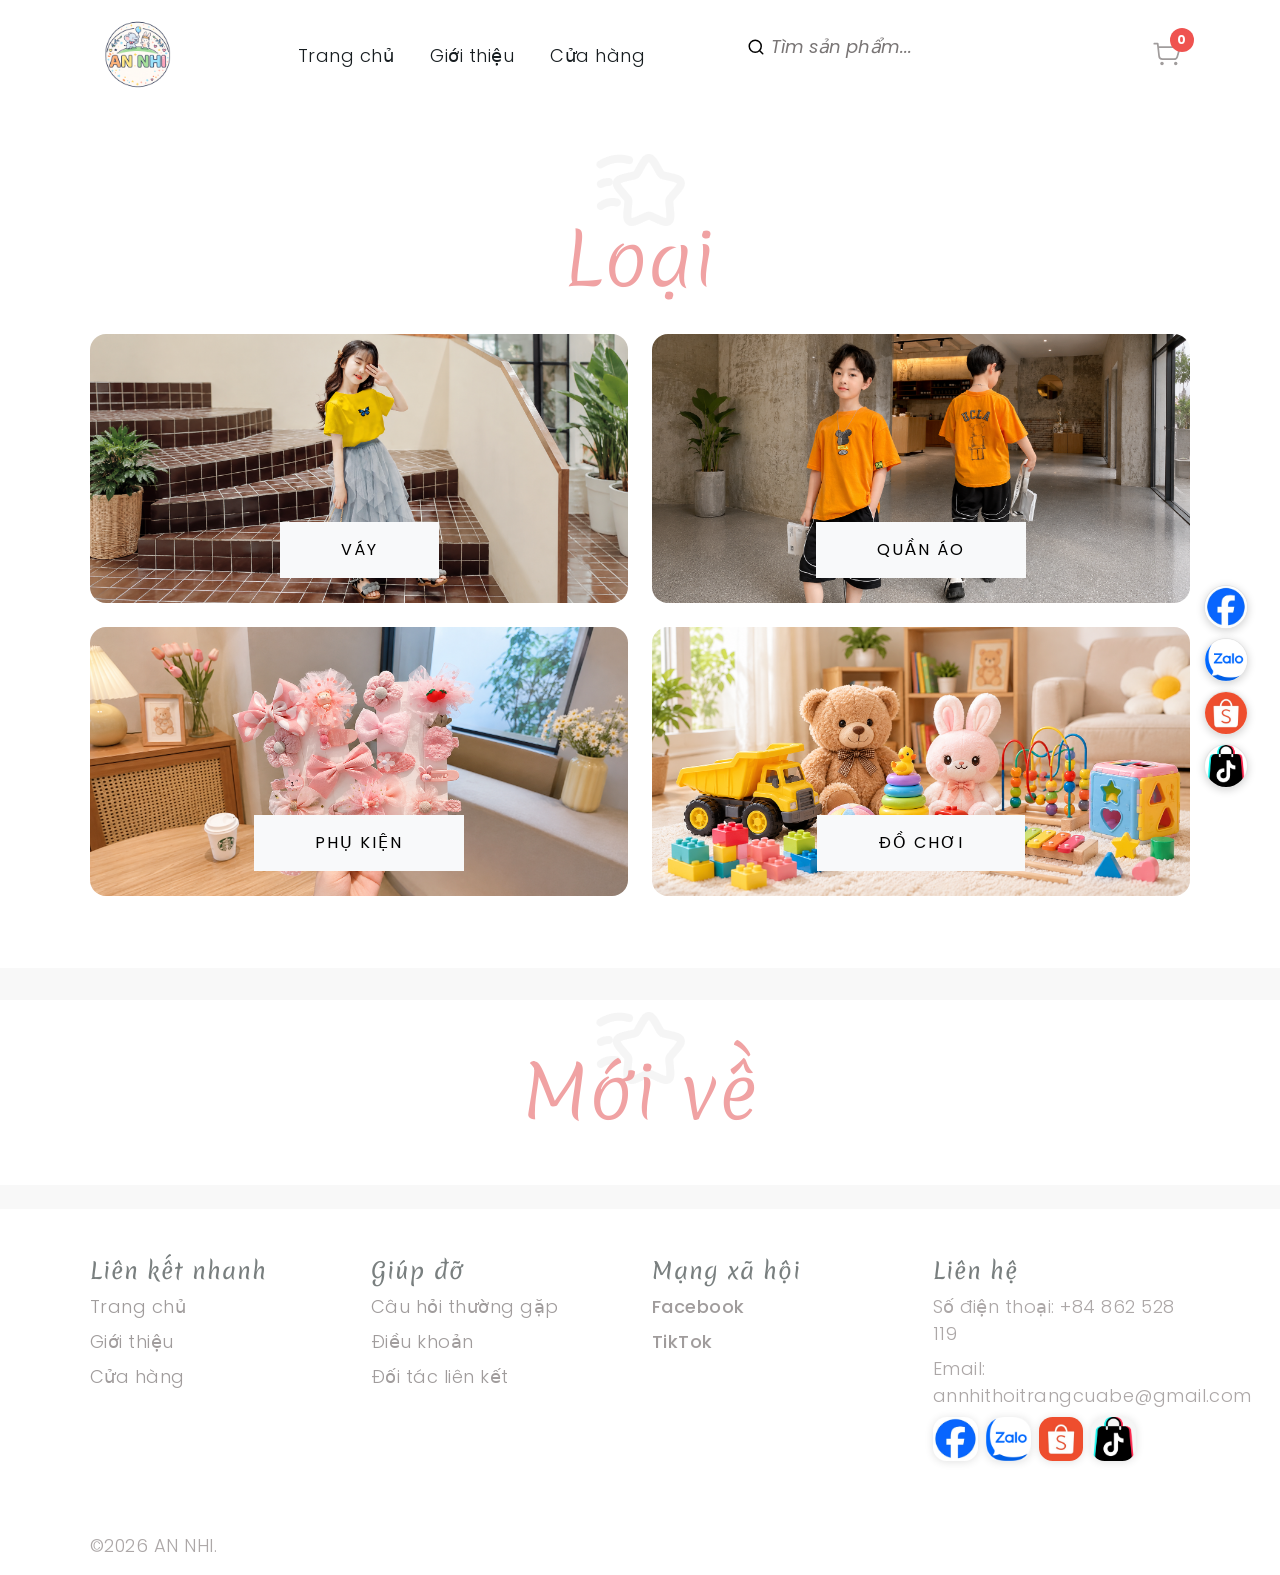
==== commit b269c180: "Add files via upload" ====
--- a/index.html
+++ b/index.html
@@ -12,7 +12,7 @@
     <meta name="description" content="Bootstrap 5 Kids Store Ecommerce HTML CSS Template">
     <link rel="stylesheet" type="text/css" href="./styles/bootstrap.min.css">
     <link rel="stylesheet" type="text/css" href="./styles/vendor.css">
-    <link rel="stylesheet" type="text/css" href="./styles/style.css?v=20260802-17">
+    <link rel="stylesheet" type="text/css" href="./styles/style.css?v=20260802-38">
     <link rel="stylesheet" href="./styles/swiper-bundle.min.css">
     <link rel="preconnect" href="https://fonts.googleapis.com">
     <link rel="preconnect" href="https://fonts.gstatic.com" crossorigin="">
@@ -20,8 +20,8 @@
     <!-- script
     ================================================== -->
     <script src="./scripts/modernizr.js"></script>
-    <script defer src="./scripts/google-sheets-config.js?v=20260802-21"></script>
-    <script defer src="./scripts/store-data.js?v=20260802-21"></script>
+    <script defer src="./scripts/google-sheets-config.js?v=20260802-22"></script>
+    <script defer src="./scripts/store-data.js?v=20260802-35"></script>
   </head>
   <body data-bs-spy="scroll" data-bs-target="#navbar" data-bs-root-margin="0px 0px -40%" data-bs-smooth-scroll="true" tabindex="0">
     <svg xmlns="http://www.w3.org/2000/svg" style="display: none;">
@@ -205,20 +205,6 @@
                     <li>
                       <a href="./pages/single-product.html" class="dropdown-item item-anchor"><font dir="auto" style="vertical-align: inherit;"><font dir="auto" style="vertical-align: inherit;">Chi tiết sản phẩm</font></font><span class="badge bg-primary fs-6"><font dir="auto" style="vertical-align: inherit;"><font dir="auto" style="vertical-align: inherit;">CHUYÊN NGHIỆP</font></font></span></a>
                     </li>
-                    <li>
-                      <a href="#" class="dropdown-item item-anchor"><font dir="auto" style="vertical-align: inherit;"><font dir="auto" style="vertical-align: inherit;">Bài đăng đơn</font></font><span class="badge bg-primary fs-6"><font dir="auto" style="vertical-align: inherit;"><font dir="auto" style="vertical-align: inherit;">CHUYÊN NGHIỆP</font></font></span></a>
-                    </li>
-                  </ul>
-                </li>
-                <li class="nav-item ms-3 dropdown">
-                  <a class="nav-link text-dark dropdown-toggle" href="#" role="button" data-bs-toggle="dropdown" aria-expanded="false"><font dir="auto" style="vertical-align: inherit;"><font dir="auto" style="vertical-align: inherit;">Blog</font></font></a>
-                  <ul class="dropdown-menu">
-                    <li>
-                      <a href="#" class="dropdown-item item-anchor"><font dir="auto" style="vertical-align: inherit;"><font dir="auto" style="vertical-align: inherit;">Blog ba cột</font></font><span class="badge bg-primary fs-6"><font dir="auto" style="vertical-align: inherit;"><font dir="auto" style="vertical-align: inherit;">CHUYÊN NGHIỆP</font></font></span></a>
-                    </li>
-                    <li>
-                      <a href="#" class="dropdown-item item-anchor"><font dir="auto" style="vertical-align: inherit;"><font dir="auto" style="vertical-align: inherit;">Blog có thanh bên</font></font><span class="badge bg-primary fs-6"><font dir="auto" style="vertical-align: inherit;"><font dir="auto" style="vertical-align: inherit;">CHUYÊN NGHIỆP</font></font></span></a>
-                    </li>
                   </ul>
                 </li>
               </ul>
@@ -833,74 +819,6 @@
         </div>
       </div>
     </section>
-    <section id="latest-blog" class="bg-linear py-lg-7">
-      <div class="container-lg">
-        <div class="row justify-content-center">
-          <div class="display-header text-center position-relative">
-            <h2 class="display-2 text-center"><font dir="auto" style="vertical-align: inherit;"><font dir="auto" style="vertical-align: inherit;">Bài viết mới nhất</font></font></h2>
-            <div class="icon-overlay position-absolute">
-              <img src="./images/star-icon-overlay.png" alt="lớp phủ biểu tượng">
-            </div>
-          </div>
-          <div class="row">
-            <div class="col-lg-4 col-md-6 mb-3">
-              <div class="card-item position-relative">
-                <div class="card border-0 bg-transparent">
-                  <div class="card-image mb-3">
-                    <img src="[data-uri]" alt="bưu kiện" class="img-fluid rounded-4">
-                  </div>
-                </div>
-                <div class="card-body p-3 d-flex justify-content-center">
-                  <div class="meta-date position-absolute bg-primary text-light text-center mx-auto px-3 py-2 rounded-5">
-                    <span class="fw-bold fs-3"><font dir="auto" style="vertical-align: inherit;"><font dir="auto" style="vertical-align: inherit;">22</font></font></span><font dir="auto" style="vertical-align: inherit;"><font dir="auto" style="vertical-align: inherit;"> tháng 2
-                  </font></font></div>
-                  <h3 class="card-title fs-3 text-center">
-                    <a href="#" class="text-secondary"><font dir="auto" style="vertical-align: inherit;"><font dir="auto" style="vertical-align: inherit;">Tại sao khăn quàng cổ lại quan trọng đối với sức khỏe của bé?</font></font></a>
-                  </h3>
-                </div>
-              </div>
-            </div>
-            <div class="col-lg-4 col-md-6 mb-3">
-              <div class="card-item position-relative">
-                <div class="card border-0 bg-transparent">
-                  <div class="card-image mb-3">
-                    <img src="[data-uri]" alt="bưu kiện" class="img-fluid rounded-4">
-                  </div>
-                </div>
-                <div class="card-body p-3 d-flex justify-content-center">
-                  <div class="meta-date position-absolute bg-primary text-light text-center mx-auto px-3 py-2 rounded-5">
-                    <span class="fw-bold fs-3"><font dir="auto" style="vertical-align: inherit;"><font dir="auto" style="vertical-align: inherit;">Ngày 10</font></font></span><font dir="auto" style="vertical-align: inherit;"><font dir="auto" style="vertical-align: inherit;"> tháng 3
-                  </font></font></div>
-                  <h3 class="card-title fs-3 text-center">
-                    <a href="#" class="text-secondary"><font dir="auto" style="vertical-align: inherit;"><font dir="auto" style="vertical-align: inherit;">10 sản phẩm liền thân tốt nhất dành cho những đứa con yêu quý của bạn</font></font></a>
-                  </h3>
-                </div>
-              </div>
-            </div>
-            <div class="col-lg-4 col-md-6 mb-3">
-              <div class="card-item position-relative">
-                <div class="card border-0 bg-transparent">
-                  <div class="card-image mb-3">
-                    <img src="[data-uri]" alt="bưu kiện" class="img-fluid rounded-4">
-                  </div>
-                </div>
-                <div class="card-body p-3 d-flex justify-content-center">
-                  <div class="meta-date position-absolute bg-primary text-light text-center mx-auto px-3 py-2 rounded-5">
-                    <span class="fw-bold fs-3"><font dir="auto" style="vertical-align: inherit;"><font dir="auto" style="vertical-align: inherit;">Ngày 18</font></font></span><font dir="auto" style="vertical-align: inherit;"><font dir="auto" style="vertical-align: inherit;"> tháng 4
-                  </font></font></div>
-                  <h3 class="card-title fs-3 text-center">
-                    <a href="#" class="text-secondary"><font dir="auto" style="vertical-align: inherit;"><font dir="auto" style="vertical-align: inherit;">Áo thun thoải mái là chìa khóa hạnh phúc cho trẻ em.</font></font></a>
-                  </h3>
-                </div>
-              </div>
-            </div>
-          </div>
-          <div class="text-center mt-3">
-            <a href="#" class="btn btn-primary btn-md text-uppercase text-center"><font dir="auto" style="vertical-align: inherit;"><font dir="auto" style="vertical-align: inherit;">Đọc tất cả các bài đăng trên blog</font></font></a>
-          </div>
-        </div>
-      </div>
-    </section>
     <footer id="footer" class="position-relative bg-light py-lg-7 my-lg-7 mb-lg-0">
       <div class="cloud-overlay position-absolute overflow-x-hidden w-100">
         <img src="[data-uri]" alt="lớp phủ biểu tượng">
@@ -916,9 +834,6 @@
                 </li>
                 <li class="menu-item pb-2">
                   <a href="./pages/about.html" class="item-anchor"><font dir="auto" style="vertical-align: inherit;"><font dir="auto" style="vertical-align: inherit;">Giới thiệu</font></font></a>
-                </li>
-                <li class="menu-item pb-2">
-                  <a href="#" class="item-anchor"><font dir="auto" style="vertical-align: inherit;"><font dir="auto" style="vertical-align: inherit;">Blog</font></font></a>
                 </li>
                 <li class="menu-item pb-2">
                   <a href="./pages/shop-with-sidebar.html" class="item-anchor"><font dir="auto" style="vertical-align: inherit;"><font dir="auto" style="vertical-align: inherit;">Cửa hàng</font></font></a>
--- a/styles/style.css
+++ b/styles/style.css
@@ -22,6 +22,49 @@
 
 .js:not(.shop-data-ready) .product-tabs {
   display: none !important;
+}
+
+/* Hiển thị trạng thái tải dữ liệu ở chính giữa màn hình. */
+.js:not(.shop-data-ready) body::before {
+  content: "";
+  position: fixed;
+  z-index: 2999;
+  inset: 0;
+  background: rgba(255,255,255,.82);
+  backdrop-filter: blur(2px);
+}
+
+.js:not(.shop-data-ready) body::after {
+  display: none;
+}
+
+#shop-loading-indicator {
+  position: fixed;
+  z-index: 3000;
+  top: 50%;
+  left: 50%;
+  width: 600px;
+  max-width: 90vw;
+  transform: translate(-50%,-50%);
+  filter: drop-shadow(0 4px 5px rgba(0,0,0,.1));
+  pointer-events: none;
+}
+
+#shop-loading-indicator img {
+  display: block;
+  width: 100%;
+  height: auto;
+}
+
+.shop-data-ready #shop-loading-indicator {
+  display: none;
+}
+
+@media (max-width: 767px) {
+  #shop-loading-indicator {
+    width: 300px;
+    max-width: 88vw;
+  }
 }
 
 /* Ẩn khối bộ sưu tập mẫu trên trang chủ. */
@@ -982,11 +1025,84 @@
   width: 20px;
   height: 20px;
 }
+.cart-count-link,
+.cart-count-only {
+  display: inline-grid;
+  place-items: center;
+}
+.cart-count-link {
+  position: relative;
+  min-width: 44px;
+  min-height: 44px;
+}
+.cart-count-link svg {
+  width: 36px;
+  height: 36px;
+}
+.cart-count-only {
+  position: absolute !important;
+  top: -4px !important;
+  right: -4px;
+  left: auto !important;
+  width: 24px !important;
+  height: 24px !important;
+  padding: 0 !important;
+  border: 0 !important;
+  border-radius: 50% !important;
+  background: #ef5350 !important;
+  color: #fff !important;
+  font-size: 12px;
+  font-weight: 700;
+  line-height: 1;
+}
 .navbar-toggler:focus {
   box-shadow: 0 0 0 0rem;
 }
 .offcanvas.show a.nav-link {
   font-size: 2.5rem;
+}
+
+@media (min-width: 992px) {
+  #header .navbar > .container-lg {
+    display: grid;
+    grid-template-columns: 110px minmax(0, 1fr);
+    align-items: center;
+    gap: 20px;
+  }
+
+  #header .navbar-brand {
+    margin: 0 !important;
+    justify-self: start;
+  }
+
+  #header .offcanvas {
+    min-width: 0;
+  }
+
+  #header .offcanvas-body {
+    display: grid !important;
+    grid-template-columns: minmax(0, 1fr) auto;
+    align-items: center;
+    gap: 24px;
+    padding: 0;
+  }
+
+  #header .navbar-nav {
+    justify-content: center;
+    gap: 20px;
+    margin-left: 0 !important;
+    padding-right: 0 !important;
+  }
+
+  #header .navbar-nav .nav-item {
+    margin-left: 0 !important;
+  }
+
+  #header .navbar-users,
+  #header .navbar-users .user-items,
+  #header #siteSearchForm {
+    align-items: center;
+  }
 }
 
 /* - Billboard
@@ -1284,14 +1400,6 @@
   color: var(--bs-light) !important;
 }
 
-/* - Latest Blogs
-------------------------------------------------------------- */
-#latest-blog .meta-date {
-  border: 6px solid #fff;
-  width: 95px;
-  margin-top: -83px;
-}
-
 /* - About Us Page
 ------------------------------------------------------------- */
 #icon-box-wrap .icon-box,
@@ -1305,7 +1413,7 @@
   color: var(--bs-primary);
 }
 
-/* - Blog Page
+/* - Sidebar and pagination
 ------------------------------------------------------------- */
 .sidebar .search-bar a.search-button {
   top: 4px;
@@ -1380,6 +1488,145 @@
   line-height: 1;
 }
 
+/* Giữ tên sản phẩm đồng đều; tên dài chỉ hiển thị tối đa hai dòng. */
+.product-item h3 {
+  display: -webkit-box;
+  min-height: 2.5em;
+  max-height: 2.5em;
+  overflow: hidden;
+  color: var(--bs-secondary);
+  line-height: 1.25;
+  text-overflow: ellipsis;
+  -webkit-box-orient: vertical;
+  -webkit-line-clamp: 2;
+}
+
+.product-item h3 a {
+  color: inherit !important;
+}
+
+.shop-top-filters {
+  display: grid;
+  grid-template-columns: repeat(4, minmax(0, 1fr));
+  gap: 10px;
+}
+
+.shop-top-filters .form-select {
+  min-width: 0;
+  border-color: #dedede;
+  border-radius: 10px;
+  background-color: #fff;
+  font-size: .9rem;
+}
+
+.shop-category-filter {
+  position: relative;
+  min-width: 0;
+}
+
+.shop-category-filter summary {
+  cursor: pointer;
+  list-style: none;
+  white-space: nowrap;
+  overflow: hidden;
+  text-overflow: ellipsis;
+}
+
+.shop-category-filter summary::-webkit-details-marker {
+  display: none;
+}
+
+.shop-category-tree {
+  position: absolute;
+  z-index: 30;
+  top: calc(100% + 5px);
+  left: 0;
+  width: max(100%, 270px);
+  max-height: 320px;
+  overflow: auto;
+  padding: 8px;
+  border: 1px solid #dedede;
+  border-radius: 10px;
+  background: #fff;
+  box-shadow: 0 10px 25px rgba(0,0,0,.12);
+}
+
+.shop-category-tree-item {
+  display: flex;
+  align-items: center;
+  min-height: 34px;
+  padding-left: calc(var(--category-level, 0) * 14px);
+}
+
+.shop-category-tree-item a {
+  flex: 1;
+  color: var(--bs-secondary);
+  font-size: .85rem;
+}
+
+.shop-category-tree-item a.active {
+  color: var(--bs-primary);
+  font-weight: 700;
+}
+
+.shop-category-tree-item .category-toggle,
+.shop-category-tree-item .category-tree-indent {
+  width: 24px;
+  flex: 0 0 24px;
+  border: 0;
+  background: transparent;
+  color: var(--bs-secondary);
+  text-align: center;
+}
+
+.product-collection .paging-navigation {
+  margin-top: 3rem;
+}
+
+.widget-color-filter ul,
+.widget-size-filter ul {
+  max-height: 256px;
+  overflow-y: auto;
+  overscroll-behavior: contain;
+  scrollbar-width: thin;
+  scrollbar-color: var(--bs-primary) #f1f1f1;
+}
+
+.widget-color-filter ul::-webkit-scrollbar,
+.widget-size-filter ul::-webkit-scrollbar {
+  width: 6px;
+}
+
+.widget-color-filter ul::-webkit-scrollbar-thumb,
+.widget-size-filter ul::-webkit-scrollbar-thumb {
+  border-radius: 10px;
+  background: var(--bs-primary);
+}
+
+.widget-color-filter ul::-webkit-scrollbar-track,
+.widget-size-filter ul::-webkit-scrollbar-track {
+  background: #f1f1f1;
+}
+
+@media (max-width: 767px) {
+  .product-collection .paging-navigation {
+    margin-top: 4rem;
+    margin-bottom: 2rem !important;
+  }
+}
+
+@media (max-width: 767px) {
+  .shop-top-filters {
+    grid-template-columns: repeat(2, minmax(0, 1fr));
+    gap: 8px;
+  }
+
+  .shop-top-filters .form-select {
+    padding: .6rem 2rem .6rem .65rem;
+    font-size: .78rem;
+  }
+}
+
 /* Footer chỉ giữ nội dung bản quyền, không lặp lại logo thương hiệu. */
 .footer-bottom img[src$="logo.png"] {
   display: none !important;
@@ -1533,28 +1780,30 @@
   .mobile-cart-link {
     position: relative;
     display: inline-grid !important;
-    width: 44px;
-    height: 44px;
+    width: 48px;
+    height: 48px;
     margin-left: auto;
     place-items: center;
     color: var(--bs-gray-800);
   }
 
   .mobile-cart-link svg {
-    width: 24px;
-    height: 24px;
+    width: 36px;
+    height: 36px;
   }
 
   .mobile-cart-link [data-cart-count] {
-    top: 1px;
-    right: 0;
-    display: grid;
-    width: 19px;
-    height: 19px;
+    position: absolute !important;
+    top: 0 !important;
+    right: 2px;
+    width: 24px !important;
+    height: 24px !important;
     place-items: center;
-    font-size: 11px;
-    font-weight: 600;
-    line-height: 1;
+    border-radius: 50% !important;
+    color: #fff !important;
+    background: #ef5350 !important;
+    font-size: 12px;
+    font-weight: 700;
   }
 
   .navbar-toggler svg {
@@ -1730,8 +1979,7 @@
   #new-arrival,
   #testimonials,
   #gallery,
-  #tags,
-  #latest-blog {
+  #tags {
     padding-top: 2rem !important;
     padding-bottom: 2rem !important;
   }
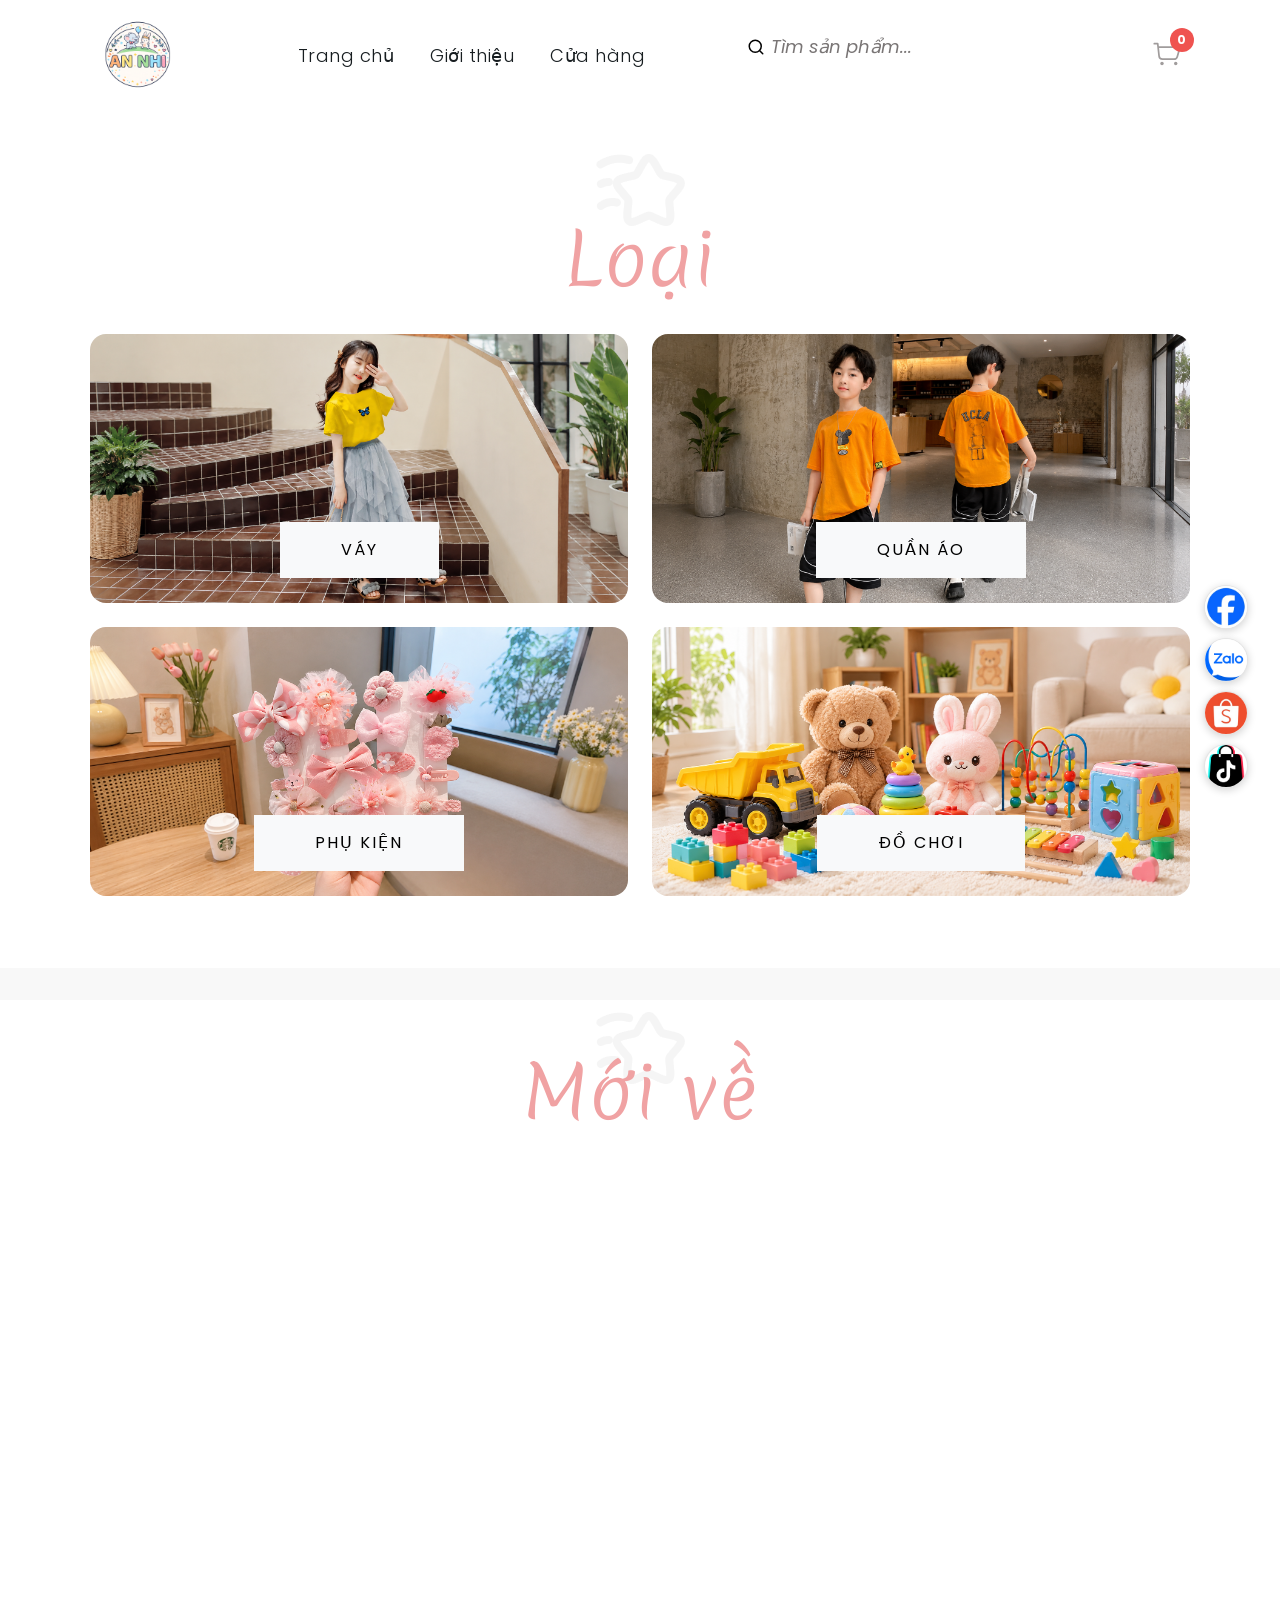
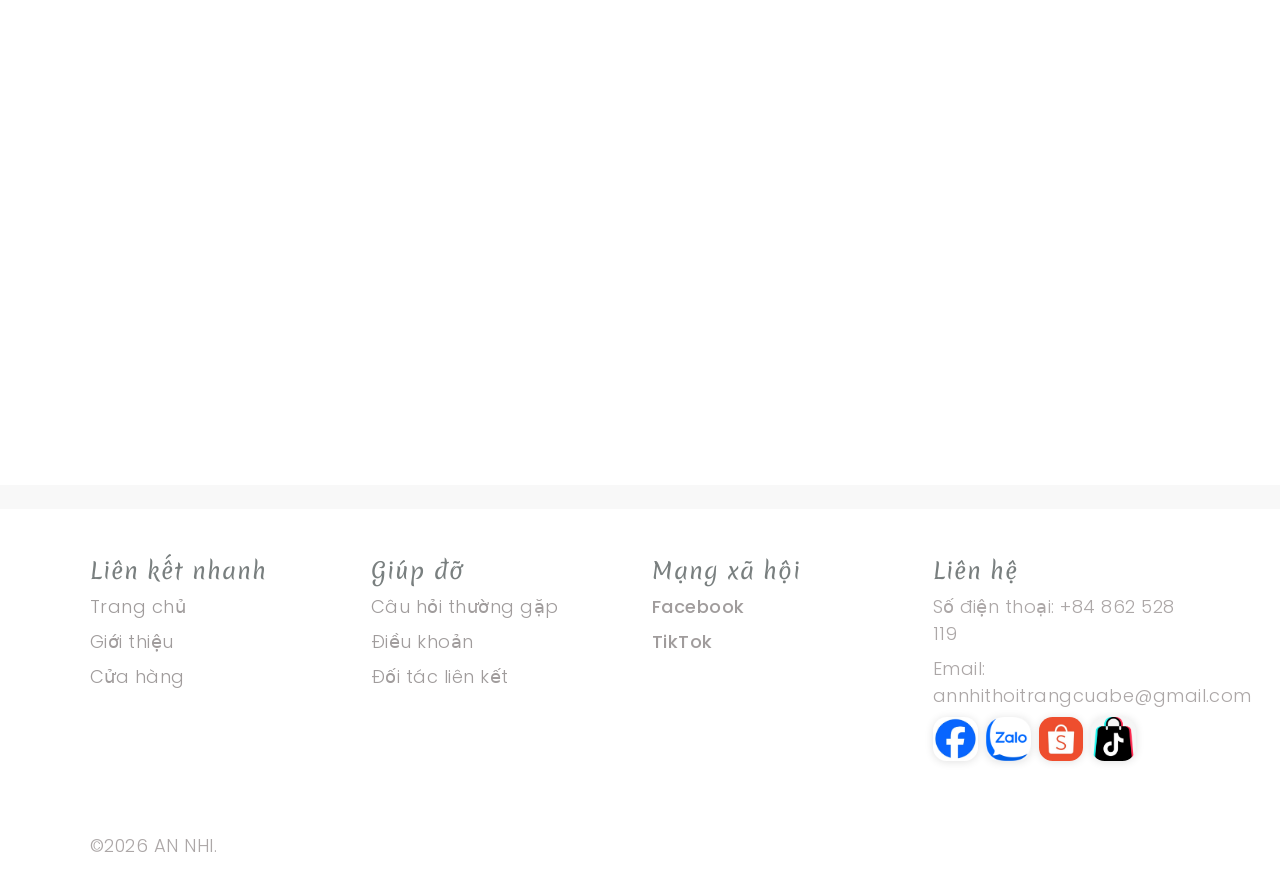
==== commit 7b4252fc: "Add files via upload" ====
--- a/index.html
+++ b/index.html
@@ -12,7 +12,7 @@
     <meta name="description" content="Bootstrap 5 Kids Store Ecommerce HTML CSS Template">
     <link rel="stylesheet" type="text/css" href="./styles/bootstrap.min.css">
     <link rel="stylesheet" type="text/css" href="./styles/vendor.css">
-    <link rel="stylesheet" type="text/css" href="./styles/style.css?v=20260802-38">
+    <link rel="stylesheet" type="text/css" href="./styles/style.css?v=20260803-45">
     <link rel="stylesheet" href="./styles/swiper-bundle.min.css">
     <link rel="preconnect" href="https://fonts.googleapis.com">
     <link rel="preconnect" href="https://fonts.gstatic.com" crossorigin="">
@@ -21,7 +21,8 @@
     ================================================== -->
     <script src="./scripts/modernizr.js"></script>
     <script defer src="./scripts/google-sheets-config.js?v=20260802-22"></script>
-    <script defer src="./scripts/store-data.js?v=20260802-35"></script>
+    <script defer src="./scripts/lottie_svg.min.js?v=5.13.0"></script>
+    <script defer src="./scripts/store-data.js?v=20260803-40"></script>
   </head>
   <body data-bs-spy="scroll" data-bs-target="#navbar" data-bs-root-margin="0px 0px -40%" data-bs-smooth-scroll="true" tabindex="0">
     <svg xmlns="http://www.w3.org/2000/svg" style="display: none;">
--- a/styles/style.css
+++ b/styles/style.css
@@ -26,12 +26,7 @@
 
 /* Hiển thị trạng thái tải dữ liệu ở chính giữa màn hình. */
 .js:not(.shop-data-ready) body::before {
-  content: "";
-  position: fixed;
-  z-index: 2999;
-  inset: 0;
-  background: rgba(255,255,255,.82);
-  backdrop-filter: blur(2px);
+  display: none;
 }
 
 .js:not(.shop-data-ready) body::after {
@@ -41,19 +36,76 @@
 #shop-loading-indicator {
   position: fixed;
   z-index: 3000;
-  top: 50%;
-  left: 50%;
-  width: 600px;
-  max-width: 90vw;
-  transform: translate(-50%,-50%);
+  inset: 0;
+  width: 100vw;
+  max-width: none;
+  height: 100vh;
+  height: 100dvh;
+  display: flex;
+  align-items: center;
+  justify-content: center;
+  box-sizing: border-box;
+  background: rgba(255,255,255,.82);
+  -webkit-backdrop-filter: blur(2px);
+  backdrop-filter: blur(2px);
+  overflow: hidden;
+  overscroll-behavior: none;
+  pointer-events: auto;
+}
+
+#shop-loading-indicator .loading-content {
+  display: flex;
+  flex-direction: column;
+  align-items: center;
+}
+
+#shop-loading-indicator .loading-lottie {
+  display: block;
+  width: min(600px, 90vw);
+  max-height: 90dvh;
+  aspect-ratio: 16 / 9;
   filter: drop-shadow(0 4px 5px rgba(0,0,0,.1));
   pointer-events: none;
 }
 
-#shop-loading-indicator img {
-  display: block;
-  width: 100%;
-  height: auto;
+#shop-loading-indicator .loading-dots {
+  display: flex;
+  align-items: center;
+  justify-content: center;
+  gap: 9px;
+  height: 24px;
+  margin-top: -18%;
+}
+
+#shop-loading-indicator .loading-dots span {
+  width: 8px;
+  height: 8px;
+  border-radius: 50%;
+  background: #f0a2a3;
+  animation: loading-dot-bounce .9s ease-in-out infinite;
+}
+
+#shop-loading-indicator .loading-dots span:nth-child(2) {
+  animation-delay: .15s;
+}
+
+#shop-loading-indicator .loading-dots span:nth-child(3) {
+  animation-delay: .3s;
+}
+
+@keyframes loading-dot-bounce {
+  0%, 60%, 100% {
+    transform: translateY(0);
+  }
+  30% {
+    transform: translateY(-10px);
+  }
+}
+
+@media (prefers-reduced-motion: reduce) {
+  #shop-loading-indicator .loading-dots span {
+    animation: none;
+  }
 }
 
 .shop-data-ready #shop-loading-indicator {
@@ -61,9 +113,8 @@
 }
 
 @media (max-width: 767px) {
-  #shop-loading-indicator {
-    width: 300px;
-    max-width: 88vw;
+  #shop-loading-indicator .loading-lottie {
+    width: min(300px, 88vw);
   }
 }
 
@@ -1499,6 +1550,7 @@
   text-overflow: ellipsis;
   -webkit-box-orient: vertical;
   -webkit-line-clamp: 2;
+  line-clamp: 2;
 }
 
 .product-item h3 a {
@@ -1908,6 +1960,7 @@
     overflow: hidden;
     -webkit-box-orient: vertical;
     -webkit-line-clamp: 3;
+    line-clamp: 3;
     font-size: .875rem;
   }
 
@@ -1917,6 +1970,7 @@
   }
 
   #intro .promotion-discount {
+    right: -4px;
     width: 72px;
     height: 72px;
   }
@@ -2063,6 +2117,7 @@
     overflow: hidden;
     -webkit-box-orient: vertical;
     -webkit-line-clamp: 2;
+    line-clamp: 2;
     font-family: var(--bs-body-font-family);
     font-size: .9rem;
     font-weight: 600;
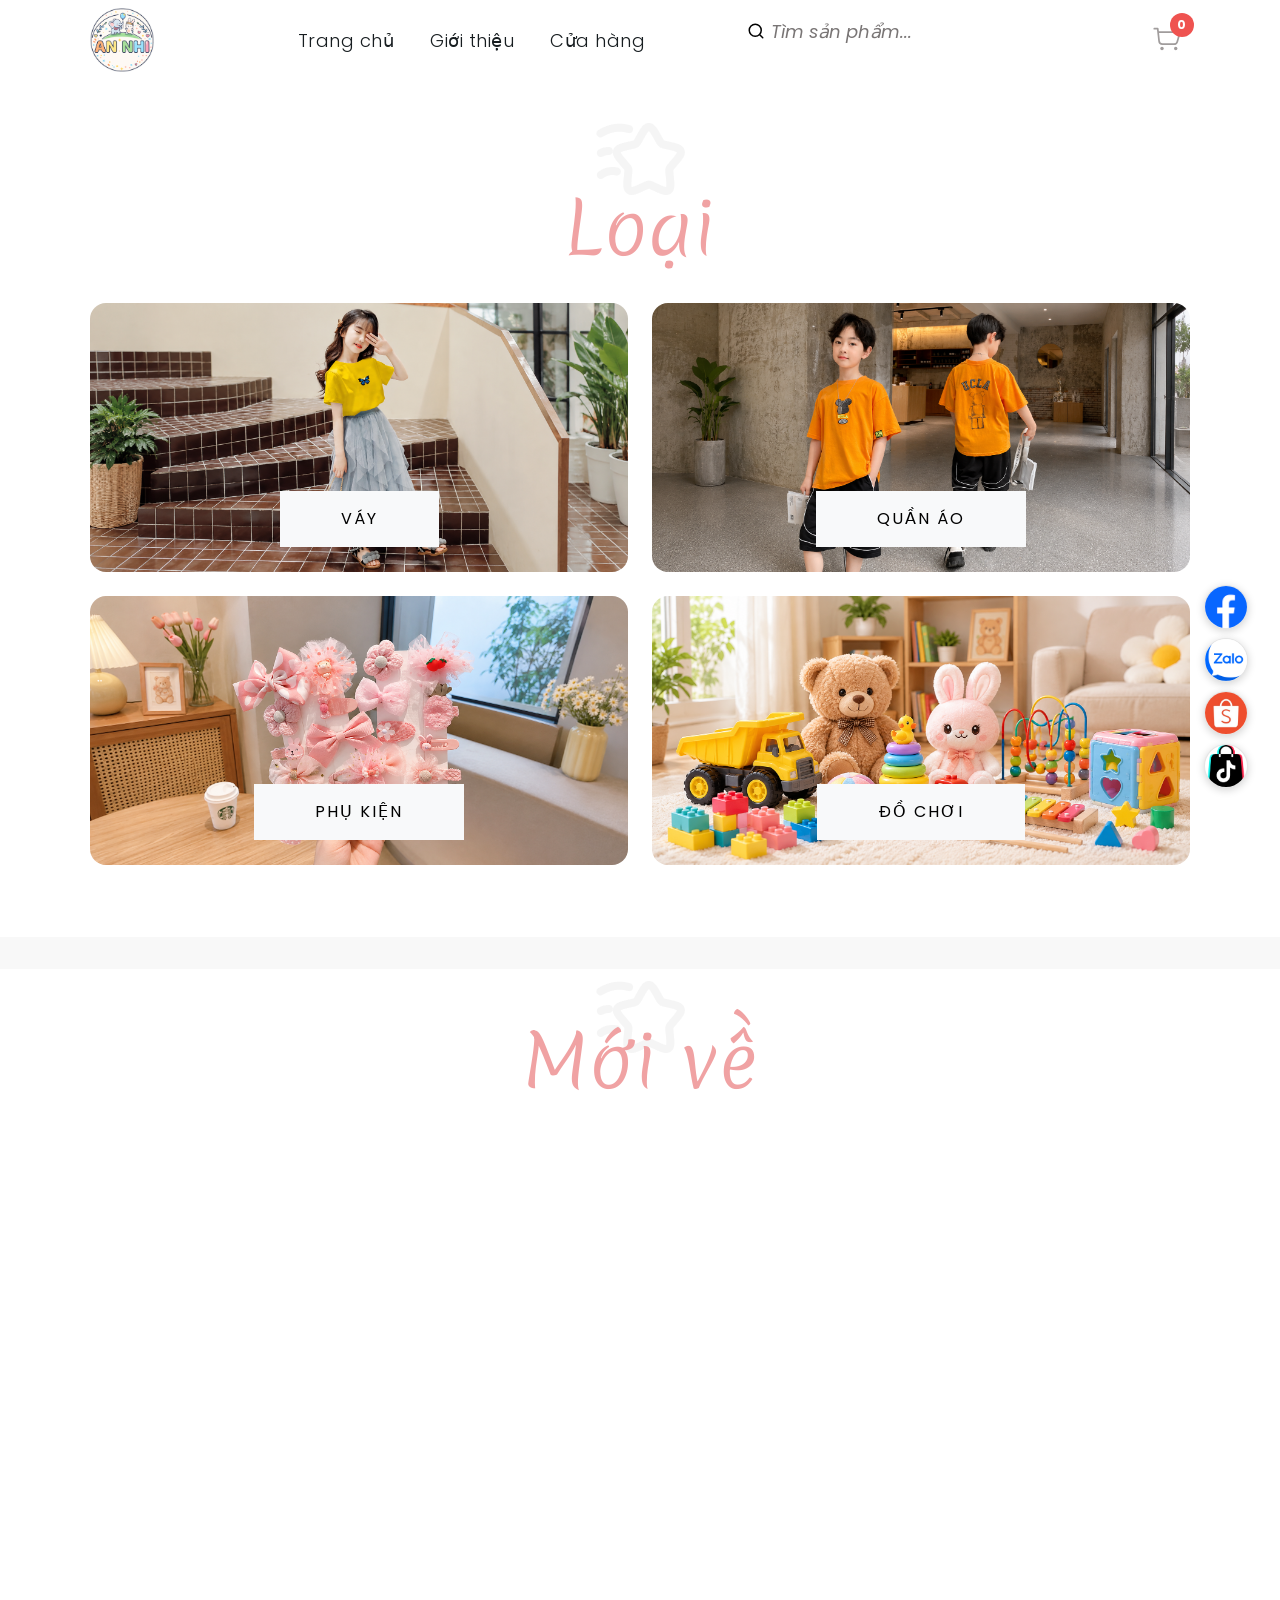
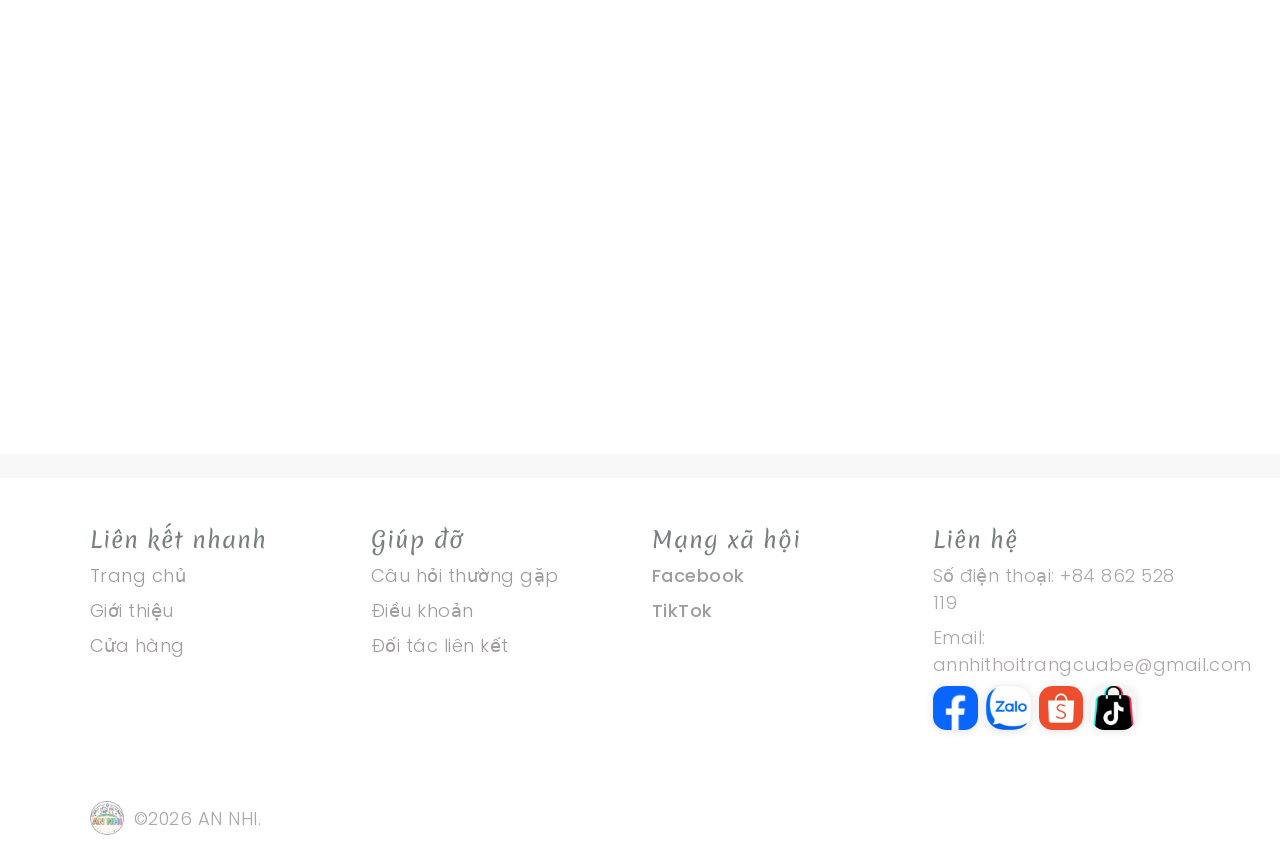
==== commit eb65b9c0: "Add files via upload" ====
--- a/index.html
+++ b/index.html
@@ -1,7 +1,6 @@
 <html class="js flexbox canvas canvastext webgl no-touch geolocation postmessage no-websqldatabase indexeddb hashchange history draganddrop websockets rgba hsla multiplebgs backgroundsize borderimage borderradius boxshadow textshadow opacity cssanimations csscolumns cssgradients cssreflections csstransforms csstransforms3d csstransitions fontface generatedcontent video audio localstorage sessionstorage webworkers no-applicationcache svg inlinesvg smil svgclippaths translated-ltr"><head>
     <title>An Nhi - Thời trang trẻ em</title>
-    <link rel="icon" type="image/png" href="./images/logo.png">
-    <link rel="shortcut icon" type="image/png" href="./images/logo.png">
+    <link rel="icon" type="image/png" sizes="32x32" href="./images/logo.png">
     <meta charset="utf-8">
     <meta http-equiv="X-UA-Compatible" content="IE=edge">
     <meta name="viewport" content="width=device-width, initial-scale=1.0">
@@ -12,7 +11,7 @@
     <meta name="description" content="Bootstrap 5 Kids Store Ecommerce HTML CSS Template">
     <link rel="stylesheet" type="text/css" href="./styles/bootstrap.min.css">
     <link rel="stylesheet" type="text/css" href="./styles/vendor.css">
-    <link rel="stylesheet" type="text/css" href="./styles/style.css?v=20260803-45">
+    <link rel="stylesheet" type="text/css" href="./styles/style.css?v=20260803-45">
     <link rel="stylesheet" href="./styles/swiper-bundle.min.css">
     <link rel="preconnect" href="https://fonts.googleapis.com">
     <link rel="preconnect" href="https://fonts.gstatic.com" crossorigin="">
@@ -20,9 +19,9 @@
     <!-- script
     ================================================== -->
     <script src="./scripts/modernizr.js"></script>
-    <script defer src="./scripts/google-sheets-config.js?v=20260802-22"></script>
-    <script defer src="./scripts/lottie_svg.min.js?v=5.13.0"></script>
-    <script defer src="./scripts/store-data.js?v=20260803-40"></script>
+    <script defer src="./scripts/google-sheets-config.js?v=20260812-24"></script>
+    <script defer src="./scripts/lottie_svg.min.js?v=5.13.0"></script>
+    <script defer src="./scripts/store-data.js?v=20260812-44"></script>
   </head>
   <body data-bs-spy="scroll" data-bs-target="#navbar" data-bs-root-margin="0px 0px -40%" data-bs-smooth-scroll="true" tabindex="0">
     <svg xmlns="http://www.w3.org/2000/svg" style="display: none;">
@@ -204,7 +203,7 @@
                       <a href="./pages/faqs.html" class="dropdown-item item-anchor"><font dir="auto" style="vertical-align: inherit;"><font dir="auto" style="vertical-align: inherit;">Câu hỏi thường gặp</font></font><span class="badge bg-primary fs-6"><font dir="auto" style="vertical-align: inherit;"><font dir="auto" style="vertical-align: inherit;">CHUYÊN NGHIỆP</font></font></span></a>
                     </li>                    
                     <li>
-                      <a href="./pages/single-product.html" class="dropdown-item item-anchor"><font dir="auto" style="vertical-align: inherit;"><font dir="auto" style="vertical-align: inherit;">Chi tiết sản phẩm</font></font><span class="badge bg-primary fs-6"><font dir="auto" style="vertical-align: inherit;"><font dir="auto" style="vertical-align: inherit;">CHUYÊN NGHIỆP</font></font></span></a>
+                      <a href="./pages/single-product.html" class="dropdown-item item-anchor"><font dir="auto" style="vertical-align: inherit;"><font dir="auto" style="vertical-align: inherit;">Chi tiết sản phẩm</font></font><span class="badge bg-primary fs-6"><font dir="auto" style="vertical-align: inherit;"><font dir="auto" style="vertical-align: inherit;">CHUYÊN NGHIỆP</font></font></span></a>
                     </li>
                   </ul>
                 </li>
@@ -246,7 +245,7 @@
         </div>
       </nav>
     </header>
-    <section id="intro" class="bg-linear">
+    <section id="intro" class="bg-linear">
       <div class="container-lg">
         <div class="swiper main-swiper pt-5 swiper-fade swiper-initialized swiper-horizontal swiper-watch-progress swiper-backface-hidden">
           <div class="swiper-wrapper" id="swiper-wrapper-bb228ef1ef7110e9c" aria-live="polite">
@@ -344,7 +343,7 @@
         <span class="swiper-notification" aria-live="assertive" aria-atomic="true"></span></div>
       </div>
     </section>  
-    <section id="category" class="py-4 position-relative bg-light">
+    <section id="category" class="py-4 position-relative bg-light">
       <div class="cloud-overlay position-absolute overflow-x-hidden w-100">
         <img src="[data-uri]" alt="lớp phủ biểu tượng">
       </div>
@@ -514,7 +513,7 @@
         </div>
       </div>
     </section>
-    <section id="new-arrival" class="py-4 bg-light position-relative">
+    <section id="new-arrival" class="py-4 bg-light position-relative">
       <div class="cloud-overlay position-absolute overflow-x-hidden w-100">
         <img src="[data-uri]" alt="lớp phủ biểu tượng">
       </div>
@@ -882,11 +881,11 @@
                 <ul class="list-unstyled social-app-icons d-flex flex-wrap gap-2 mb-0">
                   <li>
                     <a href="https://www.facebook.com/people/An-Nhi-Th%E1%BB%9Di-Trang-C%E1%BB%A7a-B%C3%A9/61592419492616/" target="_blank" rel="noopener noreferrer" class="social-app-icon" aria-label="Facebook">
-                      <img src="./images/fb.jpg" alt="Facebook logo">
+                      <img src="./images/fb.png" alt="Facebook logo">
                     </a>
                   </li>
                   <li>
-                    <a href="https://zalo.me/0862528119" target="_blank" rel="noopener noreferrer" class="social-app-icon" aria-label="Zalo">
+                    <a href="https://zalo.me/0862528119" target="_blank" rel="noopener noreferrer" class="social-app-icon" aria-label="Zalo">
                       <img src="./images/zalo.webp" alt="Zalo logo">
                     </a>
                   </li>
--- a/styles/style.css
+++ b/styles/style.css
@@ -360,10 +360,10 @@
 }
 
 .navbar-brand img {
-  width: 95px !important;
-  height: 95px !important;
-  min-width: 95px !important;
-  min-height: 95px !important;
+  width: 64px !important;
+  height: 64px !important;
+  min-width: 64px !important;
+  min-height: 64px !important;
   max-width: none !important;
   object-fit: contain !important;
 }
@@ -1679,9 +1679,21 @@
   }
 }
 
-/* Footer chỉ giữ nội dung bản quyền, không lặp lại logo thương hiệu. */
-.footer-bottom img[src$="logo.png"] {
-  display: none !important;
+.footer-copyright,
+.footer-bottom .d-flex:has(> img[src$="logo.png"]) {
+  display: flex;
+  align-items: center;
+  gap: 10px;
+}
+
+.footer-bottom img[src$="logo.png"],
+.footer-bottom .footer-copyright-logo {
+  display: block !important;
+  width: 34px !important;
+  height: 34px !important;
+  min-width: 34px !important;
+  padding: 0 !important;
+  object-fit: contain;
 }
 
 .price-range-dual {
@@ -1806,7 +1818,7 @@
   }
 
   .site-header .navbar > .container-lg {
-    min-height: 64px;
+    min-height: 52px;
   }
 
   .navbar-brand {
@@ -1814,10 +1826,10 @@
   }
 
   .navbar-brand img {
-    width: 58px !important;
-    height: 58px !important;
-    min-width: 58px !important;
-    min-height: 58px !important;
+    width: 46px !important;
+    height: 46px !important;
+    min-width: 46px !important;
+    min-height: 46px !important;
   }
 
   .navbar-toggler {
@@ -2143,6 +2155,20 @@
     font-size: .72rem;
   }
 
+  .product-item .product-detail-link {
+    display: flex;
+    align-items: center;
+    justify-content: center;
+    white-space: nowrap;
+  }
+
+  #selling-product .stock-button-wrap button[name="add-to-cart"]:disabled {
+    opacity: 1;
+    color: #fff;
+    border-color: var(--bs-danger);
+    background: var(--bs-danger);
+  }
+
   #new-arrival .new-arrival-grid .swiper-wrapper {
     grid-template-columns: repeat(2, minmax(0, 1fr));
     gap: 1.25rem .75rem;
@@ -2291,6 +2317,17 @@
     text-align: center;
   }
 
+  .footer-copyright {
+    justify-content: center;
+  }
+
+  .footer-bottom img[src$="logo.png"],
+  .footer-bottom .footer-copyright-logo {
+    width: 28px !important;
+    height: 28px !important;
+    min-width: 28px !important;
+  }
+
   #scroll-top-btn {
     width: 42px;
     height: 42px;
